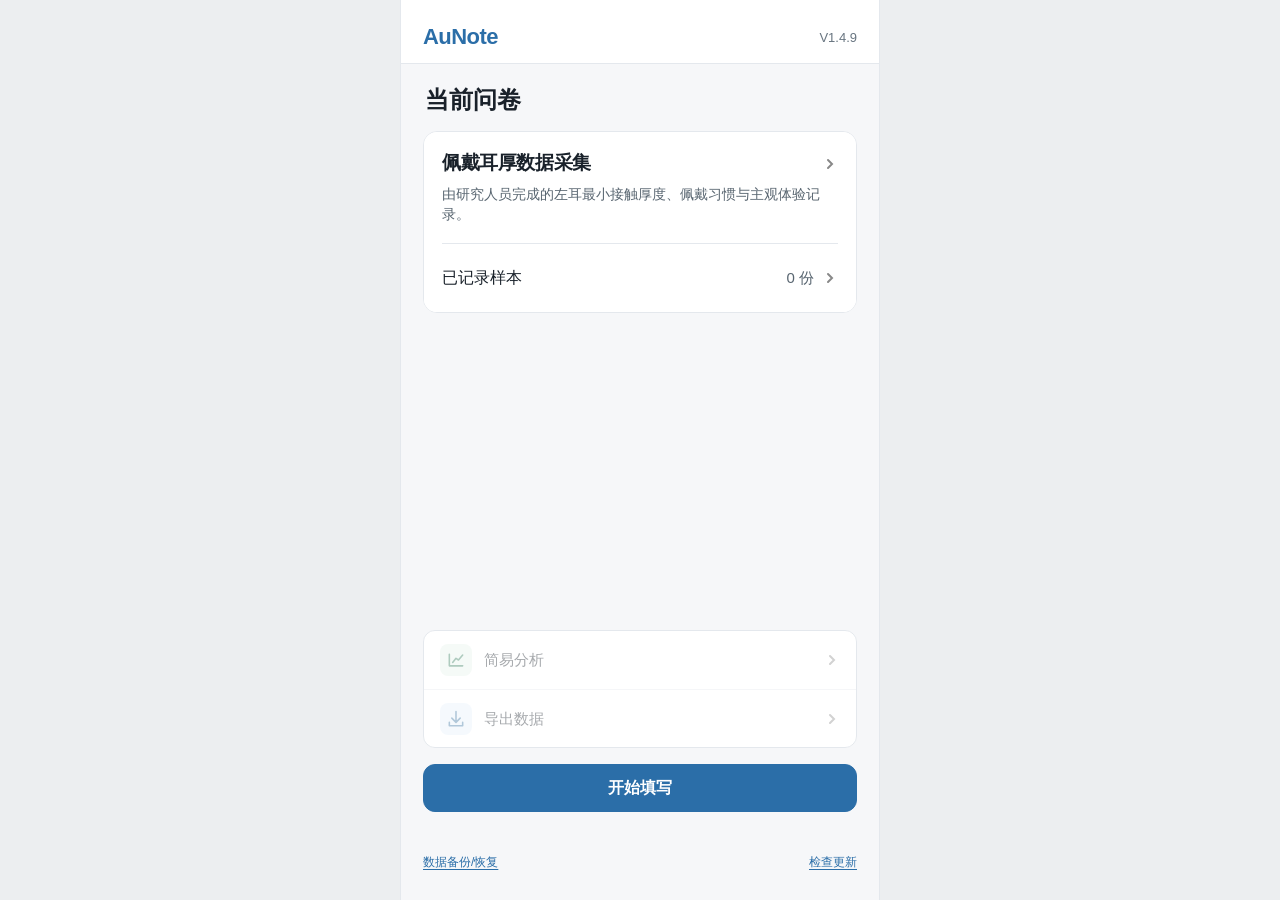
==== index.html @ 977c774c "Release AuNote V1.4.9 visual corrections" ====
<!doctype html>
<html lang="zh-CN">
  <head>
    <meta charset="UTF-8" />
    <meta name="viewport" content="width=device-width, initial-scale=1, viewport-fit=cover" />
    <meta name="theme-color" content="#f6f7f9" />
    <meta name="apple-mobile-web-app-capable" content="yes" />
    <meta name="apple-mobile-web-app-status-bar-style" content="default" />
    <meta name="apple-mobile-web-app-title" content="AuNote" />
    <meta name="description" content="AuNote 离线用户研究记录与导出工具" />
    <link rel="manifest" href="./manifest.webmanifest?v=1.4.9" />
    <link rel="icon" href="./assets/App-icon2.svg" type="image/svg+xml" />
    <link rel="icon" href="./assets/icon-192.png" type="image/png" sizes="192x192" />
    <link rel="apple-touch-icon" href="./assets/icon-180.png" />
    <link rel="stylesheet" href="./styles.css?v=1.4.9" />
    <title>AuNote</title>
  </head>
  <body>
    <div id="update-dialog" class="dialog-overlay update-dialog" hidden>
      <section class="dialog-card" role="dialog" aria-modal="true" aria-labelledby="update-title" aria-describedby="update-summary">
        <div class="dialog-copy">
          <h2 id="update-title">新版本已就绪</h2>
          <p id="update-summary">可立即刷新页面。关闭提示后，下次打开仍可能自动使用新版。</p>
        </div>
        <div class="update-actions">
          <button id="update-skip" class="dialog-quiet" type="button">不再提醒此版本</button>
          <button id="update-later" class="dialog-cancel" type="button">稍后再说</button>
          <button id="update-button" class="dialog-primary" type="button">立即刷新</button>
        </div>
      </section>
    </div>
    <main id="app" aria-live="polite">
      <div class="loading-screen">
        <div class="loading-mark" aria-hidden="true"></div>
        <p>正在打开 AuNote…</p>
      </div>
    </main>
    <div id="confirm-overlay" class="dialog-overlay" hidden>
      <section class="dialog-card" role="alertdialog" aria-modal="true" aria-labelledby="confirm-title" aria-describedby="confirm-message">
        <div class="dialog-copy">
          <h2 id="confirm-title">确认操作</h2>
          <p id="confirm-message"></p>
        </div>
        <div class="dialog-actions">
          <button id="confirm-cancel" class="dialog-cancel" type="button">取消</button>
          <button id="confirm-submit" class="dialog-confirm" type="button">确认</button>
        </div>
      </section>
    </div>
    <div id="toast" class="toast" role="status" hidden></div>
    <input id="template-file-input" type="file" accept=".json,application/json" hidden />
    <input id="backup-file-input" type="file" accept=".json,application/json" hidden />
    <script type="module" src="./js/app.js?v=1.4.9"></script>
  </body>
</html>
---- styles.css ----
:root {
  color-scheme: light;
  --paper: #f6f7f9;
  --surface: #ffffff;
  --ink: #19212a;
  --muted: #586570;
  --quiet: #687580;
  --line: #e4e8ed;
  --forest: #2b6ea8;
  --forest-soft: #eaf0f6;
  --accent: #2b6ea8;
  --accent-soft: #eaf0f6;
  --danger: #c53030;
  --danger-soft: #fff5f5;
  --shadow: 0 16px 36px rgba(30, 50, 61, 0.14);
  --page-gutter: clamp(16px, 5vw, 22px);
  font-family: -apple-system, BlinkMacSystemFont, "SF Pro Text", "PingFang SC", "Microsoft YaHei", sans-serif;
  background: var(--paper);
  color: var(--ink);
}

* { box-sizing: border-box; }

html, body { margin: 0; min-height: 100%; background: var(--paper); }
html { view-transition-name: aunote-screen; }

body { min-height: 100vh; min-height: 100dvh; }

button, input, textarea { font: inherit; }
button, input, textarea { -webkit-tap-highlight-color: transparent; }
button { touch-action: manipulation; }

#app {
  min-height: 100vh;
  min-height: 100dvh;
  padding: max(20px, env(safe-area-inset-top)) 18px max(24px, env(safe-area-inset-bottom));
}

@keyframes aunote-push-in { from { transform: translateX(100%); } to { transform: translateX(0); } }
@keyframes aunote-push-out { from { transform: translateX(0); } to { transform: translateX(-18%); } }
@keyframes aunote-pop-in { from { transform: translateX(-18%); } to { transform: translateX(0); } }
@keyframes aunote-pop-out { from { transform: translateX(0); } to { transform: translateX(100%); } }

html[data-page-transition="forward"]::view-transition-old(aunote-screen) { animation: 320ms ease-out both aunote-push-out; z-index: 1; }
html[data-page-transition="forward"]::view-transition-new(aunote-screen) { animation: 320ms cubic-bezier(.2, .7, .2, 1) both aunote-push-in; z-index: 2; }
html[data-page-transition="back"]::view-transition-old(aunote-screen) { animation: 320ms cubic-bezier(.2, .7, .2, 1) both aunote-pop-out; z-index: 2; }
html[data-page-transition="back"]::view-transition-new(aunote-screen) { animation: 320ms ease-out both aunote-pop-in; z-index: 1; }

@media (prefers-reduced-motion: reduce) {
  html[data-page-transition]::view-transition-old(aunote-screen),
  html[data-page-transition]::view-transition-new(aunote-screen) { animation: none; }
}

.screen { width: min(100%, 720px); margin: 0 auto; }

.loading-screen {
  min-height: 80vh;
  display: grid;
  place-content: center;
  justify-items: center;
  color: var(--muted);
}

.loading-mark {
  width: 34px;
  height: 34px;
  border: 3px solid var(--forest-soft);
  border-top-color: var(--forest);
  border-radius: 50%;
  animation: spin 0.8s linear infinite;
}

@keyframes spin { to { transform: rotate(360deg); } }

.topbar { display: flex; align-items: center; gap: 10px; margin-bottom: 22px; }
.topbar h1 { margin: 0; font-size: 21px; letter-spacing: -0.02em; }

.back-button, .icon-button {
  border: 0;
  background: transparent;
  color: var(--forest);
  padding: 9px;
  border-radius: 12px;
  font-weight: 700;
}

.back-button { margin-left: -8px; }

.hero {
  width: 100%;
  border: 0;
  text-align: left;
  color: #fff;
  background: var(--forest);
  padding: 28px 24px 26px;
  border-radius: 28px;
  box-shadow: var(--shadow);
}

.eyebrow { display: block; opacity: 0.7; font-size: 13px; margin-bottom: 10px; }
.hero-title { display: block; font-size: clamp(28px, 8vw, 42px); line-height: 1.13; font-weight: 760; letter-spacing: -0.04em; }
.hero-version { display: block; margin-top: 12px; font-size: 14px; opacity: 0.72; }
.hero-description { display: -webkit-box; overflow: hidden; overflow-wrap: anywhere; white-space: pre-line; -webkit-box-orient: vertical; -webkit-line-clamp: 3; }
.hero-draft-detail { display: block; margin-top: 7px; color: rgba(255, 255, 255, 0.76); font-size: 12px; line-height: 1.45; }

.count-link {
  display: flex;
  align-items: baseline;
  justify-content: space-between;
  width: 100%;
  border: 0;
  background: transparent;
  color: var(--ink);
  padding: 20px 5px 10px;
  text-align: left;
}

.count-link strong { font-size: 30px; letter-spacing: -0.04em; }
.count-link span { color: var(--muted); }

.home-actions { display: grid; gap: 12px; margin-top: clamp(76px, 16vh, 150px); }

.primary-button, .secondary-button, .danger-button, .text-button {
  min-height: 54px;
  border-radius: 17px;
  border: 0;
  padding: 14px 18px;
  font-weight: 720;
}

.primary-button { background: var(--forest); color: #fff; box-shadow: 0 10px 24px rgba(43, 110, 168, 0.16); }
.primary-button.accent { background: var(--accent); color: #27170b; }
.secondary-button { background: var(--surface); color: var(--forest); border: 1px solid var(--line); }
.danger-button { background: var(--danger-soft); color: var(--danger); }
.text-button { background: transparent; color: var(--forest); min-height: 42px; padding: 8px 10px; }
button:disabled { opacity: 0.42; box-shadow: none; }

.split-actions { display: grid; grid-template-columns: 1.25fr 0.75fr; gap: 10px; }

.quiet-tools {
  border-top: 1px solid var(--line);
  margin-top: 42px;
  padding-top: 18px;
  display: flex;
  justify-content: space-between;
  align-items: center;
  gap: 12px;
  color: var(--muted);
  font-size: 13px;
}

.quiet-tools button { font-size: 13px; color: var(--muted); }

.card {
  background: var(--surface);
  border: 1px solid rgba(216, 214, 207, 0.8);
  border-radius: 20px;
  padding: 18px;
  box-shadow: 0 8px 24px rgba(35, 54, 47, 0.05);
}

.stack { display: grid; gap: 12px; }
.section-title { margin: 24px 2px 10px; font-size: 15px; color: var(--muted); }
.empty-state { text-align: center; padding: 42px 24px; color: var(--muted); }

.template-list { display: grid; gap: 10px; overflow: hidden; }
.swipe-row { position: relative; overflow: hidden; border-radius: 18px; background: var(--danger); }
.swipe-content {
  position: relative;
  z-index: 2;
  width: 100%;
  border: 1px solid var(--line);
  background: var(--surface);
  padding: 17px 18px;
  text-align: left;
  transition: transform 180ms ease;
  border-radius: 18px;
  color: var(--ink);
}
.swipe-row.revealed .swipe-content { transform: translateX(-92px); }
.swipe-delete {
  position: absolute;
  z-index: 1;
  right: 0;
  top: 0;
  bottom: 0;
  width: 92px;
  border: 0;
  background: var(--danger);
  color: #fff;
  font-weight: 700;
}
.template-name { display: block; font-weight: 750; font-size: 17px; }
.template-meta { display: block; margin-top: 6px; color: var(--muted); font-size: 13px; }
.current-chip { display: inline-flex; background: var(--forest-soft); color: var(--forest); padding: 3px 8px; border-radius: 999px; margin-left: 7px; font-size: 11px; }
.swipe-hint { text-align: center; color: var(--muted); font-size: 12px; margin-top: 12px; }

.record-list { display: grid; gap: 10px; }
.record-card { width: 100%; border: 1px solid var(--line); background: var(--surface); padding: 17px; border-radius: 18px; text-align: left; color: var(--ink); }
.record-card-main { display: flex; justify-content: space-between; align-items: center; gap: 16px; }
.record-name { font-size: 18px; font-weight: 740; }
.record-demographics { color: var(--muted); font-size: 14px; white-space: nowrap; }
.record-times { display: grid; gap: 4px; margin-top: 10px; color: var(--muted); font-size: 12px; }

.detail-grid { display: grid; gap: 0; }
.detail-row { padding: 15px 0; border-bottom: 1px solid var(--line); }
.detail-row:last-child { border-bottom: 0; }
.detail-label { display: block; color: var(--muted); font-size: 13px; margin-bottom: 6px; }
.detail-value { display: block; white-space: pre-wrap; overflow-wrap: anywhere; }
.detail-actions { display: grid; gap: 10px; margin-top: 22px; }

.progress-block { margin-bottom: 24px; }
.progress-meta { display: flex; justify-content: space-between; color: var(--muted); font-size: 13px; margin-bottom: 9px; }
.progress-track { height: 6px; background: #deddd7; border-radius: 999px; overflow: hidden; }
.progress-fill { height: 100%; background: var(--accent); border-radius: inherit; transition: width 180ms ease; }

.question-card { background: var(--surface); border-radius: 26px; padding: 23px 20px; box-shadow: var(--shadow); min-height: 330px; }
.question-number { display: inline-flex; color: var(--accent); font-weight: 800; font-size: 13px; margin-bottom: 10px; }
.question-title { margin: 0; font-size: 25px; line-height: 1.25; letter-spacing: -0.025em; }
.required-mark { color: var(--danger); margin-left: 5px; }
.optional-mark { color: var(--muted); font-size: 13px; font-weight: 500; margin-left: 8px; white-space: nowrap; }
.question-description { color: var(--muted); line-height: 1.55; margin: 12px 0 20px; }

.field-wrap { display: grid; gap: 10px; }
.text-input, .number-input, .textarea-input, .other-input {
  width: 100%;
  border: 1.5px solid var(--line);
  background: #fff;
  color: var(--ink);
  border-radius: 15px;
  padding: 15px 16px;
  font-size: 18px;
  outline: none;
}
.textarea-input { min-height: 132px; resize: vertical; line-height: 1.5; }
.text-input:focus, .number-input:focus, .textarea-input:focus, .other-input:focus { border-color: var(--accent); box-shadow: 0 0 0 3px var(--accent-soft); }
.input-with-unit { display: grid; grid-template-columns: 1fr auto; align-items: center; gap: 12px; }
.unit-label { font-size: 18px; font-weight: 700; color: var(--muted); min-width: 38px; }

.choice-list { display: grid; gap: 10px; }
.choice-button {
  width: 100%;
  border: 1.5px solid var(--line);
  background: #fff;
  color: var(--ink);
  border-radius: 16px;
  min-height: 56px;
  padding: 14px 16px;
  text-align: left;
  display: flex;
  align-items: center;
  gap: 12px;
}
.choice-button::before { content: ""; width: 20px; height: 20px; flex: 0 0 auto; border: 2px solid #a9aea9; border-radius: 50%; }
.choice-button.multi::before { border-radius: 6px; }
.choice-button.selected { border-color: var(--forest); background: var(--forest-soft); }
.choice-button.selected::before { border-color: var(--forest); box-shadow: inset 0 0 0 5px var(--forest-soft); background: var(--forest); }

.anonymous-row { display: flex; align-items: center; gap: 10px; margin-top: 4px; padding: 8px 2px; }
.anonymous-row input { width: 21px; height: 21px; accent-color: var(--forest); }

.rating-grid { display: grid; grid-template-columns: repeat(5, 1fr); gap: 7px; }
.rating-button { border: 1.5px solid var(--line); background: #fff; border-radius: 14px; padding: 11px 3px; color: var(--ink); min-width: 0; }
.rating-button strong { display: block; font-size: 22px; }
.rating-button span { display: block; font-size: 10px; margin-top: 4px; line-height: 1.2; }
.rating-button.selected { background: var(--forest); border-color: var(--forest); color: #fff; }
.rating-help { margin-top: 14px; padding: 13px 14px; border-radius: 13px; background: var(--forest-soft); color: var(--forest); font-size: 14px; line-height: 1.45; }
.unknown-button { margin-top: 10px; }

.question-image { display: block; width: 100%; max-height: 430px; object-fit: contain; border-radius: 15px; background: #faeee3; margin-bottom: 17px; }

.validation-message { color: var(--danger); min-height: 22px; margin: 13px 2px 0; font-size: 14px; }
.form-navigation { display: grid; grid-template-columns: 0.8fr 1.2fr; gap: 10px; margin-top: 18px; }

.backup-panel h2 { margin-top: 0; }
.backup-panel p { color: var(--muted); line-height: 1.55; }
.backup-actions { display: grid; gap: 10px; margin-top: 22px; }

.update-banner {
  position: fixed;
  z-index: 100;
  left: 12px;
  right: 12px;
  top: max(10px, env(safe-area-inset-top));
  max-width: 680px;
  margin: 0 auto;
  padding: 10px 12px 10px 16px;
  border-radius: 15px;
  background: var(--forest);
  color: #fff;
  box-shadow: var(--shadow);
  display: flex;
  align-items: center;
  justify-content: space-between;
  gap: 10px;
  font-size: 14px;
}
.update-banner[hidden] { display: none; }
.update-banner button { border: 0; background: var(--accent); color: #27170b; font-weight: 750; border-radius: 10px; padding: 8px 11px; }

.toast {
  position: fixed;
  z-index: 120;
  left: 50%;
  bottom: max(24px, env(safe-area-inset-bottom));
  transform: translateX(-50%);
  width: max-content;
  max-width: calc(100% - 32px);
  background: #17231f;
  color: #fff;
  border-radius: 13px;
  padding: 11px 15px;
  box-shadow: var(--shadow);
  text-align: center;
  font-size: 14px;
}
.toast[hidden] { display: none; }
.toast.toast-above-overview-footer {
  bottom: calc(96px + env(safe-area-inset-bottom));
}

.fatal-error { max-width: 560px; margin: 20vh auto 0; background: var(--surface); padding: 24px; border-radius: 20px; }
.fatal-error h1 { font-size: 22px; }
.fatal-error p { color: var(--muted); line-height: 1.55; }

@media (min-width: 640px) {
  #app { padding-left: 28px; padding-right: 28px; }
  .question-card { padding: 30px; }
  .home-actions { margin-top: 110px; }
}

@media (prefers-reduced-motion: reduce) {
  *, *::before, *::after { scroll-behavior: auto !important; animation-duration: 0.01ms !important; transition-duration: 0.01ms !important; }
}

/* Figma 视觉基线：390px 主画板，320–430px 手机宽度自适应 */
html, body { background: #eceef0; }
body { color: var(--ink); }

button { cursor: pointer; }
button:focus-visible, input:focus-visible, textarea:focus-visible {
  outline: 3px solid rgba(43, 110, 168, 0.27);
  outline-offset: 2px;
}
::selection { background: #d5e7f3; color: var(--ink); }

#app { min-height: 100vh; min-height: 100dvh; padding: 0; }

.screen {
  width: min(100%, 480px);
  min-height: 100vh;
  min-height: 100dvh;
  margin: 0 auto;
  background: var(--paper);
}

.page-content { padding: 20px var(--page-gutter) 24px; }

.app-header,
.nav-top-bar {
  width: 100%;
}

.app-header {
  min-height: calc(64px + env(safe-area-inset-top));
  padding: calc(env(safe-area-inset-top) + 12px) var(--page-gutter) 0;
  display: flex;
  align-items: center;
  justify-content: space-between;
  gap: 12px;
  background: #fff;
  border-bottom: 1px solid var(--line);
}

.app-brand {
  color: var(--forest);
  font-size: 22px;
  line-height: 1.2;
  letter-spacing: -0.025em;
}

.app-version { flex: 0 0 auto; color: var(--quiet); font-size: 13px; }

.nav-top-bar {
  position: sticky;
  z-index: 20;
  top: 0;
  min-height: calc(64px + env(safe-area-inset-top));
  padding: env(safe-area-inset-top) var(--page-gutter) 0;
  display: grid;
  grid-template-columns: 80px 1fr 80px;
  align-items: center;
  background: #fff;
  border-bottom: 1px solid var(--line);
}

.nav-top-bar h1 {
  margin: 0;
  overflow: hidden;
  color: var(--ink);
  font-size: 18px;
  line-height: 1.25;
  font-weight: 650;
  text-align: center;
  text-overflow: ellipsis;
  white-space: nowrap;
}

.nav-side { width: 80px; height: 20px; }
.back-button {
  width: 48px;
  height: 48px;
  margin: 0 0 0 -10px;
  padding: 10px;
  display: grid;
  place-items: center;
  border: 0;
  border-radius: 12px;
  background: transparent;
}
.back-button img, .row-chevron, .hero-heading img { display: block; flex: 0 0 auto; }

.home-screen { display: flex; flex-direction: column; }
.home-content {
  flex: 1;
  display: grid;
  grid-template-rows: auto auto 1fr;
  gap: 16px;
  padding: 20px var(--page-gutter) 16px;
}

.home-content.has-summary { grid-template-rows: auto 1fr; }
.home-current-group { display: grid; align-content: start; gap: 16px; }
.home-section-title { margin: 0 2px; color: var(--ink); font-size: 24px; line-height: 1.3; font-weight: 750; }
.home-summary {
  overflow: hidden;
  border: 1px solid var(--line);
  border-radius: 14px;
  background: #fff;
}
.home-summary.has-draft { border-color: var(--forest); }
.hero {
  width: 100%;
  padding: 19px 18px;
  display: flex;
  flex-direction: column;
  gap: 8px;
  border: 1px solid var(--line);
  border-radius: 14px;
  background: #fff;
  color: var(--ink);
  box-shadow: none;
  text-align: left;
}
.hero.has-draft { border: 1.5px solid var(--forest); }
.home-summary .hero, .home-summary .hero.has-draft { border: 0; border-radius: 0; }
.hero-heading { width: 100%; display: flex; align-items: center; justify-content: space-between; gap: 12px; }
.home-summary .hero-heading { align-items: flex-start; }
.home-summary .hero-heading img { margin-top: 5px; }
.eyebrow, .draft-label {
  margin: 0;
  display: inline-flex;
  align-items: center;
  gap: 6px;
  color: var(--quiet);
  opacity: 1;
  font-size: 12px;
  line-height: 1.2;
  font-weight: 650;
}
.draft-dot { width: 8px; height: 8px; flex: 0 0 auto; border-radius: 50%; background: var(--forest); }
.hero-title {
  display: block;
  color: var(--ink);
  font-size: 21px;
  line-height: 1.3;
  font-weight: 740;
  letter-spacing: -0.02em;
}
.home-summary .hero-title { flex: 1; min-width: 0; font-size: 19px; }
.hero-version { margin: 0; color: var(--muted); opacity: 1; font-size: 14px; line-height: 1.45; }
.hero-draft-detail { color: var(--muted); font-size: 12px; }

.home-list, .card {
  overflow: hidden;
  border: 1px solid var(--line);
  border-radius: 13px;
  background: #fff;
  box-shadow: none;
}
.home-summary .home-list { border: 0; border-radius: 0; }
.home-summary .home-list::before {
  content: "";
  display: block;
  margin: 0 18px;
  border-top: 1px solid var(--line);
}
.count-link {
  width: 100%;
  min-height: 68px;
  padding: 14px 18px;
  display: flex;
  align-items: center;
  gap: 8px;
  border: 0;
  background: #fff;
  color: var(--ink);
  font-size: 16px;
  text-align: left;
}
.count-link > span:first-child { flex: 1; color: var(--ink); font-weight: 400; }
.count-link .count-value { color: var(--muted); font-size: 15px; }

.home-actions, .draft-actions { display: grid; gap: 12px; margin: 0; }
.home-actions {
  align-self: end;
  width: 100%;
  gap: 16px;
  padding-top: 16px;
}
.home-utility-actions { overflow: hidden; border: 1px solid var(--line); border-radius: 12px; background: #fff; }
.home-utility-actions > .secondary-button {
  display: flex;
  align-items: center;
  gap: 12px;
  width: 100%;
  min-height: 58px;
  border: 0;
  border-radius: 0;
  background: #fff;
  color: var(--ink);
  font-size: 15px;
  font-weight: 590;
  text-align: left;
}
.home-action-label { flex: 1; }
.home-action-tile {
  width: 32px;
  height: 32px;
  flex: 0 0 32px;
  display: grid;
  place-items: center;
  border-radius: 8px;
}
.home-action-tile-analysis { background: #e4f2e9; color: #2c7656; }
.home-action-tile-export { background: #e5f0fa; color: #346f9d; }
.home-action-icon {
  width: 20px;
  height: 20px;
  flex: 0 0 auto;
  fill: none;
  stroke: currentColor;
  stroke-width: 1.9;
  stroke-linecap: round;
  stroke-linejoin: round;
}
.home-utility-actions > .secondary-button + .secondary-button { border-top: 1px solid var(--line); }
.home-footer {
  margin-top: auto;
  padding: 12px var(--page-gutter) max(16px, env(safe-area-inset-bottom));
  display: flex;
  justify-content: space-between;
  align-items: center;
  gap: 12px;
}
.home-footer .text-button { min-width: 0; padding-inline: 0; text-align: left; font-size: 12px; font-weight: 400; }
.home-footer .text-button:last-child { text-align: right; }

.primary-button, .secondary-button, .danger-button, .text-button {
  min-height: 48px;
  padding: 12px 16px;
  border-radius: 12px;
  font-size: 16px;
  line-height: 1.2;
  font-weight: 650;
  box-shadow: none;
}
.primary-button { border: 1px solid var(--forest); background: var(--forest); color: #fff; }
.primary-button.accent { background: var(--forest); color: #fff; }
.secondary-button { border: 1px solid #a9c1d2; background: #fff; color: var(--forest); }
.danger-button { border: 1px solid var(--danger); background: transparent; color: var(--danger); }
.draft-actions .danger-button { background: #fff; }
.text-button { min-height: 44px; border: 0; background: transparent; color: var(--forest); font-size: 14px; text-decoration: underline; text-underline-offset: 3px; }
button:disabled { opacity: 0.38; }

.empty-state { padding: 36px 20px; color: var(--quiet); text-align: center; }
.empty-state p { margin: 0; line-height: 1.55; }

.template-screen { display: flex; flex-direction: column; }
.template-content { display: grid; gap: 16px; }
.template-list { display: grid; gap: 12px; overflow: visible; }
.swipe-row { position: relative; overflow: hidden; border-radius: 13px; background: transparent; }
.swipe-content {
  position: relative;
  z-index: 2;
  width: 100%;
  min-height: 74px;
  padding: 16px;
  display: flex;
  align-items: center;
  gap: 12px;
  border: 1px solid var(--line);
  border-radius: 13px;
  background: #fff;
  color: var(--ink);
  text-align: left;
  touch-action: pan-y;
  transition: transform 180ms ease-out;
  will-change: transform;
}
.swipe-row.dragging .swipe-content { transition: none; }
.template-screen .swipe-row.is-current .swipe-content { border-color: var(--accent); }
.swipe-row.revealed .swipe-content { transform: translateX(-116px); }
.swipe-actions {
  position: absolute;
  z-index: 1;
  top: 50%;
  right: 8px;
  display: flex;
  align-items: center;
  gap: 8px;
  transform: translateY(-50%);
}
.swipe-action {
  position: static;
  inset: auto;
  width: 48px;
  height: 48px;
  padding: 0;
  display: grid;
  place-items: center;
  border: 0;
  border-radius: 50%;
  color: #fff;
  font-weight: 650;
  opacity: 0;
  transform: translateX(10px) scale(0.84);
  transition: opacity 150ms ease, transform 180ms ease;
  pointer-events: none;
}
.swipe-copy { background: #64748b; }
.swipe-delete { background: var(--danger); }
.swipe-row.revealed .swipe-action, .swipe-row.dragging .swipe-action {
  opacity: 1;
  transform: translateX(0) scale(1);
  pointer-events: auto;
}
.swipe-action img { display: block; }
.template-copy { min-width: 0; flex: 1; display: flex; flex-direction: column; gap: 6px; }
.template-name { overflow: hidden; display: block; color: var(--ink); font-size: 16px; font-weight: 650; text-overflow: ellipsis; white-space: nowrap; }
.template-name small { margin-left: 5px; color: var(--quiet); font-size: 13px; font-weight: 400; }
.template-meta { margin: 0; display: flex; align-items: center; gap: 8px; color: var(--muted); font-size: 13px; }
.current-chip { margin: 0; padding: 2px 6px; border-radius: 5px; background: var(--forest-soft); color: var(--forest); font-size: 12px; font-weight: 700; }
.swipe-hint { margin: 0; color: var(--quiet); font-size: 12px; text-align: center; }
.template-footer {
  margin-top: auto;
  padding: 16px var(--page-gutter) max(16px, env(safe-area-inset-bottom));
  display: grid;
  gap: 10px;
}
.template-footer .secondary-button { width: 100%; }
.template-footer p { margin: 0; color: var(--quiet); font-size: 12px; text-align: center; }

.template-overview-screen { min-height: 100dvh; display: flex; flex-direction: column; }
.template-overview-content { padding-bottom: calc(104px + env(safe-area-inset-bottom)); }
.overview-summary {
  padding: 19px 18px;
  display: grid;
  gap: 10px;
  border: 1px solid var(--line);
  border-radius: 13px;
  background: #fff;
}
.overview-title-row { display: flex; align-items: baseline; justify-content: space-between; gap: 12px; }
.overview-title-row h2 { margin: 0; color: var(--ink); font-size: 20px; line-height: 1.3; }
.overview-title-row > span { flex: 0 0 auto; color: var(--quiet); font-size: 13px; }
.overview-summary > p { margin: 0; color: var(--muted); font-size: 14px; line-height: 1.55; }
.overview-meta { display: flex; flex-wrap: wrap; align-items: center; gap: 8px; color: var(--muted); font-size: 12px; }
.overview-select-template { min-height: 30px; padding: 4px 8px; border: 1px solid var(--forest); border-radius: 5px; background: #fff; color: var(--forest); font-size: 12px; }
.analysis-chip { padding: 2px 6px; border-radius: 4px; background: #fff4e8; color: #a65018; font-size: 11px; font-weight: 700; }
.overview-question-list { margin-top: 16px; overflow: hidden; border: 1px solid var(--line); border-radius: 13px; background: #fff; }
.overview-question, .overview-section { width: 100%; padding: 15px 16px; border: 0; border-bottom: 1px solid var(--line); background: #fff; color: var(--ink); text-align: left; }
.overview-question-row {
  border-radius: 0;
  touch-action: pan-y;
  -webkit-touch-callout: none;
  user-select: none;
  -webkit-user-select: none;
  transition: transform 150ms ease, box-shadow 150ms ease, opacity 150ms ease;
  will-change: transform;
}
.overview-question-row .swipe-content { min-height: 0; display: block; border-radius: 0; }
.overview-question-row.revealed .swipe-content { transform: translateX(-64px); }
.overview-question-row:last-child .overview-question, .overview-question-row:last-child .overview-section { border-bottom: 0; }
.overview-question-heading { color: var(--ink); font-size: 15px; font-weight: 400; line-height: 1.4; }
.overview-required { color: var(--danger); font-size: 18px; line-height: 0; }
.overview-question-type { color: var(--accent) !important; font-size: 13px !important; font-weight: 400; }
.overview-question p, .overview-section p { margin: 7px 0 0; color: var(--muted); font-size: 13px; line-height: 1.5; }
.overview-section h3 { margin: 0; font-size: 16px; font-weight: 400; }
.overview-options { color: var(--quiet) !important; }
.overview-edit-target { position: relative; }
.overview-summary-edit { position: relative; width: 100%; padding: 0; border: 0; background: transparent; color: inherit; text-align: left; }
.overview-summary-edit > p { margin: 10px 0 0; color: var(--muted); font-size: 14px; line-height: 1.55; }
.overview-question, .overview-section {
  touch-action: pan-y;
  -webkit-touch-callout: none;
  user-select: none;
  -webkit-user-select: none;
  transition: transform 150ms ease, box-shadow 150ms ease, opacity 150ms ease;
  will-change: transform;
}
.back-button img { width: 24px; height: 24px; }
.overview-question-row.reorder-placeholder {
  opacity: 0;
  transition: none;
}
.overview-question-row.reorder-drag-ghost {
  position: fixed;
  z-index: 1000;
  margin: 0;
  border: 1px solid rgba(43, 110, 168, 0.55);
  opacity: 0.98;
  box-shadow: 0 14px 30px rgba(17, 24, 39, 0.2);
  transform-origin: center;
  transition: none;
  pointer-events: none;
  touch-action: none;
}
.overview-add-question, .overview-add-question:active {
  width: 48px;
  height: 48px;
  margin: 20px auto 0;
  padding: 0;
  display: grid;
  place-items: center;
  border: 1px solid var(--forest);
  border-radius: 50%;
  background: #fff;
  color: var(--forest);
}
.overview-add-question img { filter: brightness(0) saturate(100%) invert(39%) sepia(31%) saturate(1690%) hue-rotate(164deg) brightness(89%) contrast(91%); }
.overview-delete-link { width: 100%; min-height: 44px; margin-top: 18px; border: 0; background: transparent; color: var(--danger); font-size: 14px; text-decoration: underline; }
.overview-footer {
  position: fixed;
  z-index: 30;
  right: 0;
  bottom: 0;
  left: 0;
  padding: 12px max(var(--page-gutter), calc((100vw - 480px) / 2 + var(--page-gutter))) max(16px, env(safe-area-inset-bottom));
  background: rgba(255, 255, 255, 0.96);
  border-top: 1px solid var(--line);
}
.overview-footer .primary-button { width: 100%; }
.overview-footer-actions { display: grid; grid-template-columns: 1fr 1fr; gap: 10px; }
.overview-footer-actions .secondary-button { width: 100%; }

.editor-form-screen { min-height: 100dvh; display: flex; flex-direction: column; }
.editor-form-content { padding-bottom: calc(104px + env(safe-area-inset-bottom)); }
.question-reordering { user-select: none; -webkit-user-select: none; -webkit-touch-callout: none; }
.locked-field-chip { display: inline-flex; margin-top: 8px; padding: 2px 6px; border-radius: 4px; background: #f1f5f9; color: #64748b; font-size: 11px; font-weight: 650; }
.editor-discard-link { width: 100%; min-height: 44px; margin-top: 14px; border: 0; background: transparent; color: var(--muted); font-size: 13px; text-decoration: underline; }
.editor-form-footer {
  position: fixed;
  z-index: 30;
  right: 0;
  bottom: 0;
  left: 0;
  padding: 12px max(var(--page-gutter), calc((100vw - 480px) / 2 + var(--page-gutter))) max(16px, env(safe-area-inset-bottom));
  border-top: 1px solid var(--line);
  background: #fff;
}
.editor-form-footer .primary-button { width: 100%; }
.editor-form-content { display: grid; gap: 18px; }
.editor-field { display: grid; gap: 8px; color: var(--ink); font-size: 14px; font-weight: 650; }
.editor-field input, .editor-field textarea {
  width: 100%;
  min-height: 46px;
  padding: 11px 12px;
  border: 1px solid #cfd5dc;
  border-radius: 10px;
  outline: none;
  background: #fff;
  color: var(--ink);
  font-size: 16px;
  font-weight: 400;
  line-height: 1.45;
}
.editor-field textarea { resize: vertical; }
.editor-field input:focus, .editor-field textarea:focus { border-color: var(--forest); box-shadow: 0 0 0 3px rgba(43, 110, 168, 0.12); }
.editor-check { min-height: 44px; display: flex; align-items: center; gap: 10px; color: var(--muted); font-size: 14px; }
.editor-check input { width: 20px; height: 20px; accent-color: var(--forest); }
.editor-help { margin: -4px 0 0; color: var(--quiet); font-size: 12px; line-height: 1.55; }
.editor-type-anchor { position: relative; z-index: 20; }
.editor-type-label { width: 100%; min-height: 48px; padding: 12px 14px; display: flex; align-items: center; justify-content: space-between; border: 1px solid var(--line); border-radius: 10px; background: #fff; color: var(--muted); font-size: 13px; text-align: left; }
.editor-type-label strong { display: inline-flex; align-items: center; gap: 8px; color: var(--forest); }
.editor-type-label strong small { font-size: 22px; font-weight: 400; line-height: 0.8; }
.editor-type-label:disabled strong { color: var(--quiet); }
.editor-type-popover { position: absolute; top: calc(100% + 8px); right: 0; left: 0; max-height: min(58dvh, 520px); padding: 14px; overflow-y: auto; border: 1px solid var(--line); border-radius: 12px; background: #fff; box-shadow: var(--shadow); }
.editor-type-popover::before { position: absolute; top: -6px; right: 24px; width: 10px; height: 10px; border-top: 1px solid #dbe3eb; border-left: 1px solid #dbe3eb; background: #fff; content: ""; transform: rotate(45deg); }
.editor-type-popover-heading { margin-bottom: 12px; display: flex; align-items: center; justify-content: space-between; gap: 12px; }
.editor-type-popover-heading > strong { font-size: 15px; }
.editor-two-columns { display: grid; grid-template-columns: 1fr 1fr; gap: 12px; }
.editor-options, .editor-rating-labels { display: grid; gap: 12px; }
.editor-options h3, .editor-rating-labels h3 { margin: 4px 0 0; font-size: 15px; }
.editor-option-card { padding: 14px; display: grid; gap: 8px; border: 1px solid var(--line); border-radius: 12px; background: #fff; }
.editor-option-heading { display: grid; grid-template-columns: 1fr auto; align-items: end; gap: 10px; }
.editor-option-text-config { padding: 10px 0 2px 30px; display: grid; gap: 10px; border-left: 2px solid var(--forest-soft); }
.editor-option-text-config.is-disabled { opacity: 0.45; }
.editor-remove-option { min-height: 44px; padding: 8px 4px; border: 0; background: transparent; color: var(--danger); font-size: 13px; }
.editor-add-option { width: 100%; }
.editor-rating-row { padding: 12px; display: grid; grid-template-columns: 48px 1fr; gap: 8px; border: 1px solid var(--line); border-radius: 12px; background: #fff; }
.editor-rating-row strong { align-self: center; font-size: 13px; }
.editor-rating-row input, .editor-rating-row textarea { min-width: 0; padding: 9px 10px; border: 1px solid #cfd5dc; border-radius: 6px; font-size: 16px; }
.editor-rating-row textarea { grid-column: 2; resize: vertical; }
.editor-locked-notice { padding: 16px; border: 1px solid var(--line); border-radius: 12px; background: #fff; color: var(--muted); font-size: 14px; line-height: 1.55; }
.editor-delete-question { width: 100%; min-height: 44px; margin-top: 10px; border: 0; background: transparent; color: var(--danger); font-size: 14px; text-decoration: underline; }
.question-type-overlay { position: fixed; z-index: 100; inset: 0; padding: 24px 16px max(24px, env(safe-area-inset-bottom)); display: flex; align-items: flex-end; justify-content: center; background: rgba(17, 24, 39, 0.34); }
.question-type-dialog { width: min(100%, 520px); max-height: min(78dvh, 680px); padding: 18px; overflow-y: auto; border-radius: 16px; background: #fff; box-shadow: var(--shadow); }
.question-type-dialog-heading { margin-bottom: 14px; display: flex; align-items: center; justify-content: space-between; gap: 16px; }
.question-type-dialog-heading h2 { margin: 0; font-size: 19px; }
.question-type-list { display: grid; grid-template-columns: repeat(2, minmax(0, 1fr)); gap: 10px; }
.question-type-list button { min-height: 68px; padding: 14px 16px; display: grid; gap: 5px; border: 1px solid var(--line); border-radius: 12px; background: #fff; color: var(--ink); text-align: left; }
.question-type-list strong { font-size: 16px; }
.question-type-list span { color: var(--muted); font-size: 12px; }

@media (max-width: 380px) {
  .question-type-list { grid-template-columns: 1fr; }
}

.analysis-screen { width: min(100%, 980px); }
.analysis-content { display: grid; gap: 16px; }

.analysis-module { display: grid; gap: 12px; min-width: 0; }
.analysis-module-title { margin: 16px 0 1px; padding-bottom: 10px; border-bottom: 1px solid var(--line); color: var(--ink); font-size: 18px; font-weight: 680; }
.frequency-results { display: grid; gap: 16px; margin-top: 20px; }
.frequency-row { min-width: 0; }
.frequency-label { display: flex; flex-wrap: wrap; align-items: baseline; justify-content: space-between; gap: 6px 16px; margin-bottom: 7px; color: var(--ink); font-size: 13px; }
.frequency-label strong { color: var(--forest); font-size: 13px; font-weight: 650; font-variant-numeric: tabular-nums; white-space: nowrap; }
.frequency-track { height: 9px; overflow: hidden; border-radius: 999px; background: var(--forest-soft); }
.frequency-fill { display: block; height: 100%; border-radius: inherit; background: var(--forest); }

.analysis-help { margin: 0; color: var(--muted); font-size: 13px; line-height: 1.5; }
.analysis-chart-card { padding: 18px; overflow: hidden; border: 1px solid var(--line); border-radius: 13px; background: #fff; }
.analysis-chart-heading h2 { margin: 0; color: var(--ink); font-size: 17px; line-height: 1.35; }
.analysis-chart-heading p { margin: 6px 0 0; color: var(--muted); font-size: 13px; line-height: 1.5; }
.analysis-primary-stats { margin-top: 14px; display: grid; grid-template-columns: repeat(2, minmax(0, 1fr)); gap: 8px; }
.analysis-stat { min-width: 0; padding: 10px 11px; display: grid; gap: 3px; border-radius: 9px; background: var(--paper); }
.analysis-stat span { color: var(--muted); font-size: 12px; }
.analysis-stat strong { min-width: 0; overflow-wrap: anywhere; color: var(--ink); font-size: 16px; font-variant-numeric: tabular-nums; }
.analysis-more { margin-top: 9px; border-top: 1px solid var(--line); }
.analysis-more summary { padding: 10px 0 2px; color: var(--forest); font-size: 13px; font-weight: 700; cursor: pointer; }
.analysis-detail-stats { padding-top: 8px; display: grid; grid-template-columns: repeat(3, minmax(0, 1fr)); gap: 7px; }
.analysis-detail-stats .analysis-stat { padding: 8px; }
.analysis-detail-stats .analysis-stat strong { font-size: 14px; }
.chart-legend { margin-top: 10px; display: flex; flex-wrap: wrap; gap: 14px; color: var(--muted); font-size: 12px; }
.chart-legend span { display: inline-flex; align-items: center; gap: 6px; }
.chart-legend span::before { width: 18px; height: 8px; content: ""; display: inline-block; }
.legend-bar::before { border: 1px solid var(--chart-color, var(--forest)); background: var(--chart-fill, rgba(43, 110, 168, 0.22)); }
.legend-line::before { height: 0 !important; border-top: 2px solid var(--chart-color, var(--forest)); }
.legend-normal::before { height: 0 !important; border-top: 2px dashed #4b5563; }
.chart-stage { position: relative; width: 100%; height: clamp(270px, 44vh, 360px); margin-top: 6px; }
.chart-stage svg { width: 100%; height: 100%; display: block; overflow: visible; touch-action: pan-y; }
.chart-cursor { position: absolute; z-index: 2; top: 42px; bottom: 42px; width: 1px; background: rgba(17, 24, 39, 0.65); pointer-events: none; }
.chart-tooltip { position: absolute; z-index: 3; top: 44px; padding: 6px 8px; border-radius: 6px; background: #1f2937; color: #fff; font-size: 11px; line-height: 1.25; white-space: nowrap; transform: translate(-50%, -100%); pointer-events: none; }
.percentile-summary { margin: 4px 0 0; color: var(--muted); font-size: 12px; line-height: 1.45; text-align: center; }
.analysis-empty { margin-top: 12px; padding: 36px 12px; color: var(--quiet); text-align: center; }
.heatmap-card { display: grid; gap: 12px; }
.heatmap-picker-label { display: grid; gap: 6px; color: var(--muted); font-size: 13px; }
.heatmap-picker-label select { width: 100%; min-height: 48px; padding: 8px 12px; border: 1px solid var(--line); border-radius: 10px; background: #fff; color: var(--ink); font: inherit; font-size: 16px; }
.heatmap-levels { display: flex; gap: 8px; }
.heatmap-levels:empty { display: none; }
.heatmap-levels button { flex: 1; min-height: 44px; border: 1px solid var(--line); border-radius: 10px; background: #fff; color: var(--muted); font: inherit; font-size: 13px; }
.heatmap-levels button[aria-pressed="true"] { border-color: var(--forest); background: var(--forest-soft); color: var(--forest); font-weight: 700; }
.heatmap-sample-count,.heatmap-scale-note { margin: 0; color: var(--muted); font-size: 12px; line-height: 1.5; }
.heatmap-image-wrap { position: relative; width: min(100%, 560px); margin: 0 auto; }
.heatmap-image-wrap img { display: block; width: 100%; height: auto; border-radius: 10px; }
.heatmap-image-wrap canvas { position: absolute; inset: 0; width: 100%; height: 100%; pointer-events: none; }
.heatmap-scale { display: grid; gap: 5px; }
.heatmap-scale-bar { height: 13px; border-radius: 999px; border: 1px solid var(--line); }
.heatmap-scale-ticks { display: flex; justify-content: space-between; color: var(--muted); font-size: 12px; font-variant-numeric: tabular-nums; }

@media (max-width: 380px) {
  .analysis-detail-stats { grid-template-columns: repeat(2, minmax(0, 1fr)); }
}

.records-content { padding-top: 16px; }
.section-title { margin: 0 0 16px; color: var(--muted); font-size: 13px; font-weight: 600; }
.records-heading { margin-bottom: 15px; }
.record-list {
  display: block;
}
.record-list.has-records { overflow: hidden; border: 1px solid var(--line); border-radius: 13px; background: #fff; }
.records-content .swipe-hint { margin-top: 18px; }
.record-swipe-row { border-radius: 0; }
.record-swipe-row.revealed .swipe-content { transform: translateX(-64px); }
.record-card {
  width: 100%;
  min-height: 85px;
  padding: 15px 18px;
  display: flex;
  align-items: center;
  gap: 12px;
  border: 0;
  border-bottom: 1px solid var(--line);
  border-radius: 0;
  background: #fff;
  color: var(--ink);
  text-align: left;
}
.record-list > .record-swipe-row:last-child .record-card { border-bottom: 0; }
.record-copy { min-width: 0; flex: 1; display: grid; gap: 4px; }
.record-card-main { display: flex; align-items: center; justify-content: flex-start; gap: 8px; }
.record-name { overflow: hidden; color: var(--ink); font-size: 16px; font-weight: 650; text-overflow: ellipsis; white-space: nowrap; }
.record-demographics { color: var(--muted); font-size: 14px; white-space: nowrap; }
.record-times { margin: 0; display: grid; gap: 3px; color: var(--quiet); font-size: 13px; }
.record-updated { color: var(--forest); font-weight: 550; }

.detail-content { display: grid; gap: 12px; }
.record-meta { display: grid; gap: 4px; color: var(--muted); font-size: 13px; }
.detail-grid { display: block; padding: 4px 16px; }
.detail-row {
  width: 100%;
  padding: 12px 0;
  display: flex;
  align-items: center;
  gap: 12px;
  border: 0;
  border-bottom: 1px solid var(--line);
  border-radius: 0;
  background: transparent;
  color: inherit;
  text-align: left;
}
.detail-row:last-child { border-bottom: 0; }
.detail-row-copy { min-width: 0; flex: 1; }
.detail-label { margin: 0 0 6px; display: block; color: var(--quiet); font-size: 13px; font-weight: 550; }
.detail-value { display: block; color: var(--ink); font-size: 16px; line-height: 1.45; font-weight: 600; white-space: pre-wrap; overflow-wrap: anywhere; }
.detail-actions {
  position: sticky;
  bottom: 0;
  margin: 0;
  padding: 12px 16px max(16px, env(safe-area-inset-bottom));
  display: grid;
  gap: 12px;
  background: var(--paper);
}

.form-screen { min-height: 100vh; min-height: 100dvh; display: flex; flex-direction: column; }
.form-top-bar { grid-template-columns: 80px 1fr 80px; }
.form-counter { justify-self: end; color: var(--muted); font-size: 15px; }
.progress-block { margin: 0; }
.progress-track { height: 4px; border-radius: 0; background: var(--line); }
.progress-fill { height: 4px; border-radius: 0; background: var(--forest); }
.question-card {
  min-height: 0;
  padding: 20px;
  display: block;
  border-radius: 0;
  background: transparent;
  box-shadow: none;
}
.form-screen:not(.annotation-screen) .question-card {
  margin: 18px var(--page-gutter) 16px;
  padding: 20px;
  border: 1px solid var(--line);
  border-radius: 14px;
  background: #fff;
}
.form-page-question + .form-page-question,
.form-page-section + .form-page-question,
.form-page-question + .form-page-section {
  margin-top: 26px;
  padding-top: 26px;
  border-top: 1px solid var(--line);
}
.form-page-section .question-title { font-size: 20px; }
.question-meta { margin-bottom: 8px; display: flex; align-items: center; gap: 8px; }
.question-number { margin: 0; color: var(--forest); font-size: 14px; font-weight: 750; }
.requirement-chip { padding: 2px 6px; border-radius: 4px; background: var(--line); color: var(--muted); font-size: 12px; font-weight: 650; }
.requirement-chip.is-required { background: var(--forest-soft); color: var(--forest); }
.question-title { margin: 0; color: var(--ink); font-size: 22px; line-height: 1.35; letter-spacing: -0.02em; }
.question-description { margin: 8px 0 20px; color: var(--muted); font-size: 14px; line-height: 1.5; }
.question-title + .field-wrap, .question-title + .input-with-unit, .question-title + .repeated-number-field, .question-title + .choice-list, .question-title + .rating-grid { margin-top: 20px; }

.field-wrap { display: grid; gap: 10px; }
.text-input, .number-input, .textarea-input, .other-input {
  width: 100%;
  min-height: 48px;
  padding: 12px 14px;
  border: 1px solid #cfd8df;
  border-radius: 10px;
  background: #fff;
  color: var(--ink);
  font-size: 16px;
  outline: none;
}
.textarea-input { min-height: 132px; line-height: 1.5; resize: vertical; }
.text-input:focus, .number-input:focus, .textarea-input:focus, .other-input:focus { border: 1.5px solid var(--forest); box-shadow: none; }
.input-with-unit {
  min-height: 48px;
  padding: 0 14px;
  display: grid;
  grid-template-columns: 1fr auto;
  align-items: center;
  gap: 8px;
  border: 1px solid #cfd8df;
  border-radius: 10px;
  background: #fff;
}
.input-with-unit:focus-within {
  border-color: var(--forest);
  outline: 2px solid var(--forest-soft);
  outline-offset: 2px;
}
.input-with-unit .number-input { min-height: 46px; padding: 10px 0; border: 0; border-radius: 0; }
.input-with-unit .number-input:focus { border: 0; outline: none; }
.unit-label { min-width: 0; color: var(--muted); font-size: 16px; font-weight: 650; }
.repeated-number-field { display: grid; gap: 12px; }
.repeated-input-row { display: grid; gap: 6px; }
.repeated-input-label { color: var(--muted); font-size: 13px; font-weight: 650; }
.repeated-summary {
  padding: 10px 12px;
  display: flex;
  flex-wrap: wrap;
  gap: 6px 18px;
  border-radius: 6px;
  background: var(--forest-soft);
  color: var(--forest);
  font-size: 13px;
  font-weight: 650;
  line-height: 1.45;
}
.anonymous-row { min-height: 44px; margin: 0; padding: 8px 2px; }
.anonymous-row input { width: 20px; height: 20px; accent-color: var(--forest); }

.choice-list { display: grid; gap: 8px; }
.choice-button {
  width: 100%;
  min-height: 48px;
  padding: 11px 12px;
  display: flex;
  align-items: center;
  gap: 12px;
  border: 1px solid var(--line);
  border-radius: 10px;
  background: #fff;
  color: var(--ink);
  font-size: 16px;
  line-height: 1.3;
  text-align: left;
}
.choice-button::before { width: 20px; height: 20px; flex: 0 0 20px; border: 1.5px solid #d1d5db; border-radius: 50%; background: #fff; box-shadow: none; }
.choice-button.multi::before { border-radius: 4px; }
.choice-button.selected { border-color: var(--forest); background: var(--forest-soft); }
.choice-button.selected::before { border-color: var(--forest); background: var(--forest); box-shadow: inset 0 0 0 5px #fff; }
.choice-button.multi.selected::before { border-color: var(--forest); background: var(--forest) url("./assets/check.svg") center / 12px 12px no-repeat; box-shadow: none; }
.choice-grid { grid-template-columns: repeat(2, minmax(0, 1fr)); gap: 6px 8px; }
.choice-grid .choice-button { min-width: 0; }
.choice-grid .choice-exclusive { grid-column: 1 / -1; }
.other-input { margin-top: 2px; }

.rating-grid { display: grid; grid-template-columns: repeat(5, minmax(0, 1fr)); gap: 6px; }
.rating-button { min-height: 58px; padding: 8px 2px; border: 1px solid var(--line); border-radius: 10px; background: #fff; color: var(--ink); }
.rating-button strong { display: block; font-size: 20px; }
.rating-button span { margin-top: 3px; display: block; font-size: 10px; line-height: 1.15; }
.rating-button.selected { border-color: var(--forest); background: var(--forest); color: #fff; }
.rating-help { margin-top: 12px; padding: 12px; border-radius: 10px; background: var(--forest-soft); color: var(--forest); font-size: 14px; line-height: 1.5; }
.unknown-button { margin-top: 10px; }

.question-image {
  width: 100%;
  height: clamp(210px, 29vh, 250px);
  max-height: 250px;
  margin: 0 0 20px;
  padding: 8px;
  display: block;
  object-fit: contain;
  border: 1px solid var(--line);
  border-radius: 10px;
  background: #fff;
}
.validation-message { min-height: 0; margin: 12px 0 0; color: var(--danger); font-size: 14px; }
.validation-message:empty { display: none; }
.form-navigation {
  position: sticky;
  z-index: 15;
  bottom: 0;
  margin: auto 0 0;
  padding: 10px var(--page-gutter) max(16px, env(safe-area-inset-bottom));
  display: grid;
  grid-template-columns: 1fr 1fr;
  gap: 12px;
  background: #fff;
  border-top: 1px solid var(--line);
}

html.annotation-page, html.annotation-page body { height: 100%; overflow: hidden; overscroll-behavior: none; }
.annotation-screen { height: 100vh; height: 100dvh; min-height: 0; overflow: hidden; }
.annotation-screen .question-card { flex: 1; min-height: 0; display: flex; padding: 10px 14px 4px; }
.annotation-screen .form-page-question { width: 100%; min-height: 0; display: flex; flex-direction: column; }
.annotation-screen .question-description { margin: 3px 0 5px; font-size: 12px; line-height: 1.3; }
.annotation-screen .question-title { font-size: clamp(17px, 4vw, 21px); }
.annotation-screen .question-meta { margin-bottom: 3px; }
.annotation-screen .form-navigation { flex: none; margin-top: 0; }
.annotation-workspace { flex: 1; min-height: 0; width: calc(100% + 28px); margin: 6px -14px 0; display: flex; flex-direction: column; align-items: center; justify-content: center; }
.annotation-canvas { width: 100%; height: auto; max-height: 100%; min-height: 0; flex: 0 1 auto; display: block; border: 1px solid var(--line); border-radius: 10px; background: #fff; touch-action: none; user-select: none; -webkit-user-select: none; }
.annotation-hit-area { touch-action: none; cursor: crosshair; }
.annotation-tools { width: calc(100% - 28px); flex: none; display: flex; align-items: center; justify-content: space-between; flex-wrap: wrap; gap: 5px 8px; padding: 6px 0 0; }
.annotation-level-name { font-size: 13px; color: var(--muted); }
.annotation-brush { order: 3; width: 100%; display: flex; align-items: center; gap: 8px; color: var(--muted); font-size: 12px; white-space: nowrap; }
.annotation-brush input { flex: 1; min-width: 0; height: 32px; margin: 0; appearance: none; -webkit-appearance: none; border: 0; border-radius: 999px; background: linear-gradient(to right, var(--forest) 0 var(--brush-progress, 34%), #e1e5e9 var(--brush-progress, 34%) 100%) center / 100% 7px no-repeat; touch-action: pan-x; }
.annotation-brush input::-webkit-slider-runnable-track { height: 7px; background: transparent; }
.annotation-brush input::-moz-range-track { height: 7px; background: transparent; }
.annotation-brush input::-webkit-slider-thumb { width: 32px; height: 20px; margin-top: -6.5px; appearance: none; -webkit-appearance: none; border: 2px solid var(--forest); border-radius: 999px; background: #fff; box-shadow: 0 2px 5px #0003; }
.annotation-brush input::-moz-range-thumb { width: 28px; height: 16px; border: 2px solid var(--forest); border-radius: 999px; background: #fff; box-shadow: 0 2px 5px #0003; }
.annotation-brush input:focus-visible { outline: 2px solid var(--forest); outline-offset: 2px; }
.annotation-brush span { min-width: 38px; text-align: right; font-variant-numeric: tabular-nums; }
.annotation-edit-tools { display: flex; gap: 6px; }
.annotation-edit-tools button { min-height: 40px; padding: 6px 10px; border: 1px solid var(--line); border-radius: 10px; background: #fff; color: var(--ink); font-size: 12px; }
.annotation-segment { position: relative; display: grid; grid-template-columns: 1fr 1fr; min-width: 190px; padding: 3px; border-radius: 999px; background: #e8eaed; touch-action: none; }
.annotation-segment::before { content: ""; position: absolute; left: 3px; top: 3px; bottom: 3px; width: calc(50% - 3px); border-radius: 999px; background: #fff; box-shadow: 0 1px 4px #0002; transition: transform 180ms ease; }
.annotation-segment[data-active-level="2"]::before { transform: translateX(100%); }
.annotation-segment button { position: relative; min-height: 32px; padding: 4px 8px; border: 0; border-radius: 999px; background: transparent; color: var(--muted); font-size: 12px; white-space: nowrap; }
.annotation-segment button[aria-pressed="true"] { color: var(--ink); font-weight: 700; }
@media (prefers-reduced-motion: reduce) { .annotation-segment::before { transition: none; } }
@media (max-width: 380px) { .annotation-tools { align-items: stretch; flex-wrap: wrap; } .annotation-segment { flex: 1; } }

.backup-panel { padding: 20px; }
.backup-panel h2 { margin: 0 0 8px; font-size: 18px; }
.backup-panel p { margin: 0; color: var(--muted); font-size: 14px; line-height: 1.55; }
.backup-actions { margin-top: 20px; display: grid; gap: 12px; }

.update-dialog .dialog-card { width: min(100%, 360px); }
.update-actions { display: grid; grid-template-columns: 1fr 1fr; gap: 10px; }
.update-actions button { min-height: 44px; padding: 10px 8px; border: 0; border-radius: 10px; font-size: 13px; font-weight: 650; }
.update-actions .dialog-quiet { background: transparent; color: var(--muted); }
.update-actions .dialog-cancel { background: var(--paper); color: var(--muted); }
.update-actions .dialog-primary { grid-column: 1 / -1; background: var(--forest); color: #fff; }
.toast { border-radius: 10px; background: var(--ink); box-shadow: var(--shadow); }
.fatal-error { max-width: 448px; border: 1px solid var(--line); border-radius: 13px; background: #fff; }

.dialog-open { overflow: hidden; }
.dialog-overlay {
  position: fixed;
  z-index: 200;
  inset: 0;
  padding: 20px;
  display: grid;
  place-items: center;
  background: rgba(0, 0, 0, 0.4);
}
.dialog-overlay[hidden] { display: none; }
.dialog-card {
  width: min(100%, 320px);
  padding: 24px;
  display: grid;
  gap: 20px;
  border-radius: 16px;
  background: #fff;
  box-shadow: var(--shadow);
}
.dialog-copy { display: grid; gap: 8px; }
.dialog-copy h2 { margin: 0; color: var(--ink); font-size: 18px; line-height: 1.3; }
.dialog-copy p { margin: 0; color: var(--muted); font-size: 14px; line-height: 1.5; white-space: pre-line; }
.dialog-actions { display: grid; grid-template-columns: 1fr 1fr; gap: 12px; }
.dialog-cancel, .dialog-confirm { min-height: 44px; padding: 10px 12px; border: 0; border-radius: 10px; font-size: 14px; font-weight: 650; }
.dialog-cancel { background: var(--paper); color: var(--muted); }
.dialog-confirm { background: var(--danger); color: #fff; }

@media (max-width: 350px) {
  .app-brand { font-size: 19px; }
  .app-version { font-size: 11px; }
  .home-content, .page-content { padding-left: 12px; padding-right: 12px; }
  .question-card { padding: 16px 14px; }
  .choice-grid { gap: 6px; }
  .choice-grid .choice-button { padding: 10px 8px; gap: 8px; font-size: 15px; }
  .rating-grid { gap: 4px; }
  .rating-button span { font-size: 9px; }
  .form-navigation { padding-left: 12px; padding-right: 12px; gap: 8px; }
  .editor-two-columns { grid-template-columns: 1fr; }
}

@media (min-width: 481px) {
  .screen { border-left: 1px solid var(--line); border-right: 1px solid var(--line); }
}

@media (orientation: landscape) and (max-height: 600px) {
  .analysis-screen { width: min(100%, 1180px); }
  .analysis-content { padding-inline: 20px; }
  .chart-stage { height: clamp(300px, 74vh, 430px); }
}
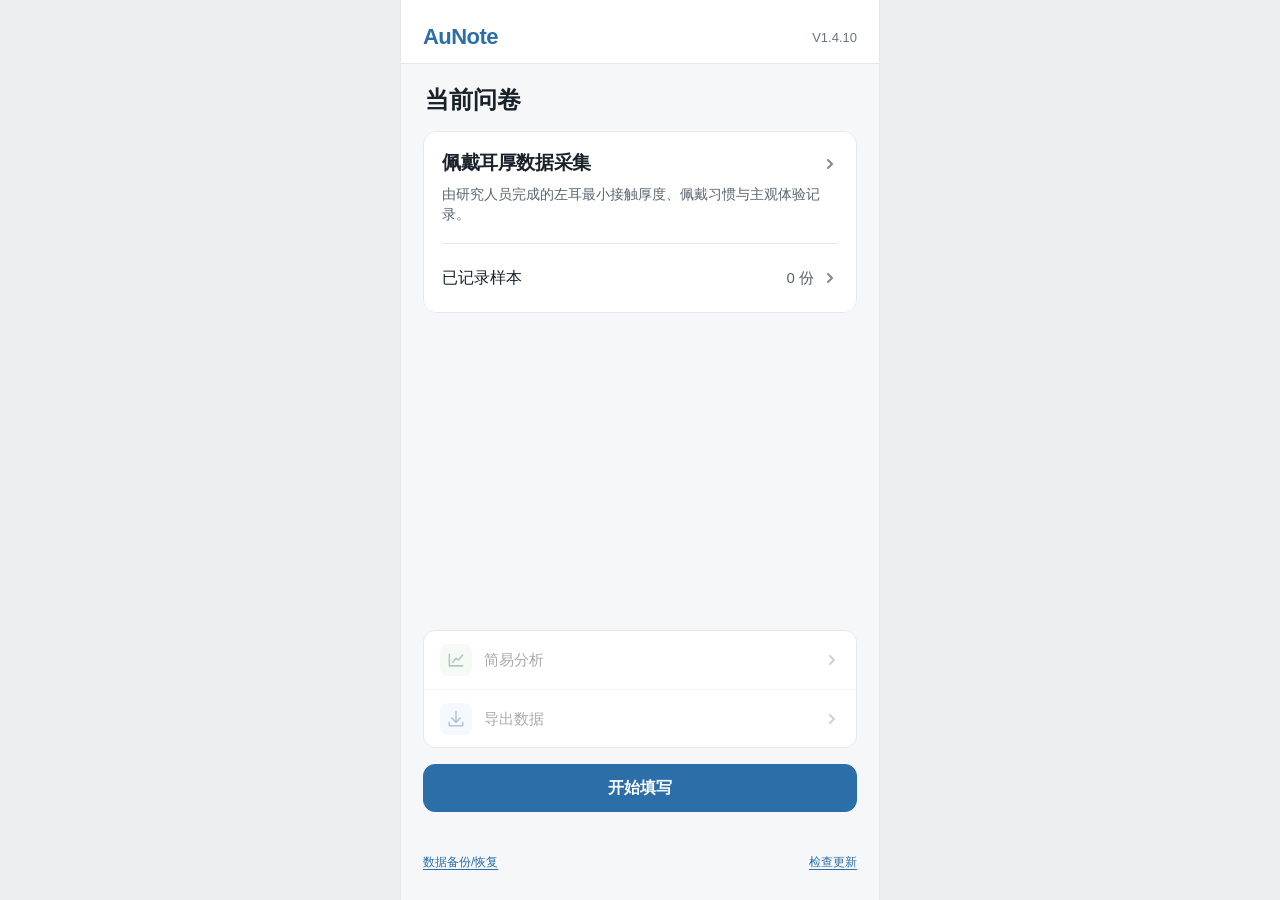
==== commit b9250b2d: "Add reusable image angle collection and mixed analysis in V1.4.10" ====
--- a/index.html
+++ b/index.html
@@ -8,11 +8,11 @@
     <meta name="apple-mobile-web-app-status-bar-style" content="default" />
     <meta name="apple-mobile-web-app-title" content="AuNote" />
     <meta name="description" content="AuNote 离线用户研究记录与导出工具" />
-    <link rel="manifest" href="./manifest.webmanifest?v=1.4.9" />
+    <link rel="manifest" href="./manifest.webmanifest?v=1.4.10" />
     <link rel="icon" href="./assets/App-icon2.svg" type="image/svg+xml" />
     <link rel="icon" href="./assets/icon-192.png" type="image/png" sizes="192x192" />
     <link rel="apple-touch-icon" href="./assets/icon-180.png" />
-    <link rel="stylesheet" href="./styles.css?v=1.4.9" />
+    <link rel="stylesheet" href="./styles.css?v=1.4.10" />
     <title>AuNote</title>
   </head>
   <body>
@@ -50,6 +50,6 @@
     <div id="toast" class="toast" role="status" hidden></div>
     <input id="template-file-input" type="file" accept=".json,application/json" hidden />
     <input id="backup-file-input" type="file" accept=".json,application/json" hidden />
-    <script type="module" src="./js/app.js?v=1.4.9"></script>
+    <script type="module" src="./js/app.js?v=1.4.10"></script>
   </body>
 </html>
--- a/styles.css
+++ b/styles.css
@@ -813,6 +813,11 @@
 .editor-rating-row input, .editor-rating-row textarea { min-width: 0; padding: 9px 10px; border: 1px solid #cfd5dc; border-radius: 6px; font-size: 16px; }
 .editor-rating-row textarea { grid-column: 2; resize: vertical; }
 .editor-locked-notice { padding: 16px; border: 1px solid var(--line); border-radius: 12px; background: #fff; color: var(--muted); font-size: 14px; line-height: 1.55; }
+.editor-readonly-preview { display: grid; gap: 12px; }
+.editor-readonly-preview h2 { margin: 0; color: var(--ink); font-size: 18px; line-height: 1.4; overflow-wrap: anywhere; }
+.editor-preview-description { margin: 0; color: var(--muted); font-size: 14px; line-height: 1.55; white-space: pre-line; }
+.editor-preview-image { display: block; width: 100%; height: auto; border-radius: 10px; background: var(--paper); }
+.editor-readonly-preview .editor-help { margin: 0; }
 .editor-delete-question { width: 100%; min-height: 44px; margin-top: 10px; border: 0; background: transparent; color: var(--danger); font-size: 14px; text-decoration: underline; }
 .question-type-overlay { position: fixed; z-index: 100; inset: 0; padding: 24px 16px max(24px, env(safe-area-inset-bottom)); display: flex; align-items: flex-end; justify-content: center; background: rgba(17, 24, 39, 0.34); }
 .question-type-dialog { width: min(100%, 520px); max-height: min(78dvh, 680px); padding: 18px; overflow-y: auto; border-radius: 16px; background: #fff; box-shadow: var(--shadow); }
@@ -1105,6 +1110,41 @@
 .annotation-workspace { flex: 1; min-height: 0; width: calc(100% + 28px); margin: 6px -14px 0; display: flex; flex-direction: column; align-items: center; justify-content: center; }
 .annotation-canvas { width: 100%; height: auto; max-height: 100%; min-height: 0; flex: 0 1 auto; display: block; border: 1px solid var(--line); border-radius: 10px; background: #fff; touch-action: none; user-select: none; -webkit-user-select: none; }
 .annotation-hit-area { touch-action: none; cursor: crosshair; }
+.image-angle-workspace { flex: 1; min-height: 0; display: flex; flex-direction: column; width: 100%; margin-top: 6px; }
+.image-angle-canvas { flex: 1; min-height: 0; width: 100%; height: 100%; display: block; border-radius: 10px; background: var(--paper); user-select: none; }
+.image-angle-baseline { stroke: var(--muted); stroke-width: 1; stroke-dasharray: 5 4; vector-effect: non-scaling-stroke; }
+.image-angle-ray { stroke: var(--accent); stroke-width: 3; stroke-linecap: round; vector-effect: non-scaling-stroke; }
+.image-angle-center { fill: var(--accent); }
+[data-angle-selected="false"] .image-angle-ray { opacity: 0.4; }
+.image-angle-tools { flex: none; padding: 8px 0 6px; }
+.image-angle-value-row { display: flex; justify-content: space-between; align-items: center; gap: 12px; min-height: 36px; font-size: 14px; }
+.image-angle-value-row output { margin-left: 8px; color: var(--accent); font-weight: 650; font-variant-numeric: tabular-nums; }
+.image-angle-clear { min-width: 44px; min-height: 36px; padding: 5px 8px; border: 0; background: transparent; color: var(--muted); font-size: 13px; }
+.image-angle-slider { display: block; width: 100%; min-height: 44px; margin: 0; padding: 0; appearance: none; -webkit-appearance: none; border: 0; border-radius: 0; background: transparent; touch-action: pan-x; }
+.image-angle-slider::-webkit-slider-runnable-track { height: 6px; border-radius: 999px; background: linear-gradient(to right, var(--accent) 0 var(--angle-progress, 18.18%), var(--line) var(--angle-progress, 18.18%) 100%); }
+.image-angle-slider::-moz-range-track { height: 6px; border-radius: 999px; background: linear-gradient(to right, var(--accent) 0 var(--angle-progress, 18.18%), var(--line) var(--angle-progress, 18.18%) 100%); }
+.image-angle-slider::-webkit-slider-thumb { box-sizing: border-box; width: 35.2px; height: 22px; margin-top: -8px; appearance: none; -webkit-appearance: none; border: 2px solid var(--accent); border-radius: 999px; background: #fff; }
+.image-angle-slider::-moz-range-thumb { box-sizing: border-box; width: 35.2px; height: 22px; border: 2px solid var(--accent); border-radius: 999px; background: #fff; }
+.image-angle-limits { display: flex; justify-content: space-between; gap: 8px; color: var(--muted); font-size: 11px; font-variant-numeric: tabular-nums; }
+.image-angle-statistics { display: grid; grid-template-columns: repeat(2, minmax(0, 1fr)); gap: 8px 24px; margin: 12px 0; color: var(--muted); font-size: 14px; }
+.image-angle-statistics strong { margin-left: 5px; color: var(--ink); font-weight: 650; }
+.image-angle-chart { display: block; width: 100%; height: auto; border-radius: 10px; background: var(--paper); }
+.angle-chart-bar { fill: var(--accent); fill-opacity: 0.8; stroke: none; stroke-width: 0; cursor: pointer; }
+.angle-chart-bar:focus { outline: none; }
+.angle-chart-bar[aria-pressed="true"] { stroke: #000; stroke-width: 1.5; vector-effect: non-scaling-stroke; }
+.angle-chart-grid { fill: none; stroke: var(--ink); stroke-opacity: 0.3; stroke-width: 1; vector-effect: non-scaling-stroke; pointer-events: none; }
+.angle-chart-mean { stroke: var(--ink); stroke-width: 1.5; vector-effect: non-scaling-stroke; pointer-events: none; }
+.angle-chart-count, .angle-chart-tick { font-size: var(--angle-label-size); fill: var(--ink); stroke: #fff; stroke-width: var(--angle-label-outline); paint-order: stroke; pointer-events: none; }
+.image-angle-legend { margin: 10px 0 0; font-size: 12px; line-height: 1.5; color: var(--muted); }
+.image-angle-legend { display: flex; flex-wrap: wrap; align-items: center; gap: 8px 16px; }
+.image-angle-legend > span { display: inline-flex; align-items: center; gap: 4px; }
+.image-angle-legend svg { display: block; flex: none; width: 32px; height: 12px; overflow: visible; }
+.image-angle-bin-info { color: #000; fill: #000; stroke: #fff; stroke-width: var(--angle-label-outline); paint-order: stroke; stroke-linejoin: round; font-size: var(--angle-label-size); font-weight: 700; pointer-events: none; }
+.image-angle-bin-info[hidden] { display: none; }
+.image-angle-analysis .analysis-more summary { color: #000; font-weight: 700; }
+.image-angle-ranges { margin: 12px 0 0; font-size: 13px; }
+.image-angle-ranges > div { display: flex; justify-content: space-between; gap: 12px; padding: 6px 0; }
+.image-angle-ranges dd { margin: 0; font-variant-numeric: tabular-nums; }
 .annotation-tools { width: calc(100% - 28px); flex: none; display: flex; align-items: center; justify-content: space-between; flex-wrap: wrap; gap: 5px 8px; padding: 6px 0 0; }
 .annotation-level-name { font-size: 13px; color: var(--muted); }
 .annotation-brush { order: 3; width: 100%; display: flex; align-items: center; gap: 8px; color: var(--muted); font-size: 12px; white-space: nowrap; }
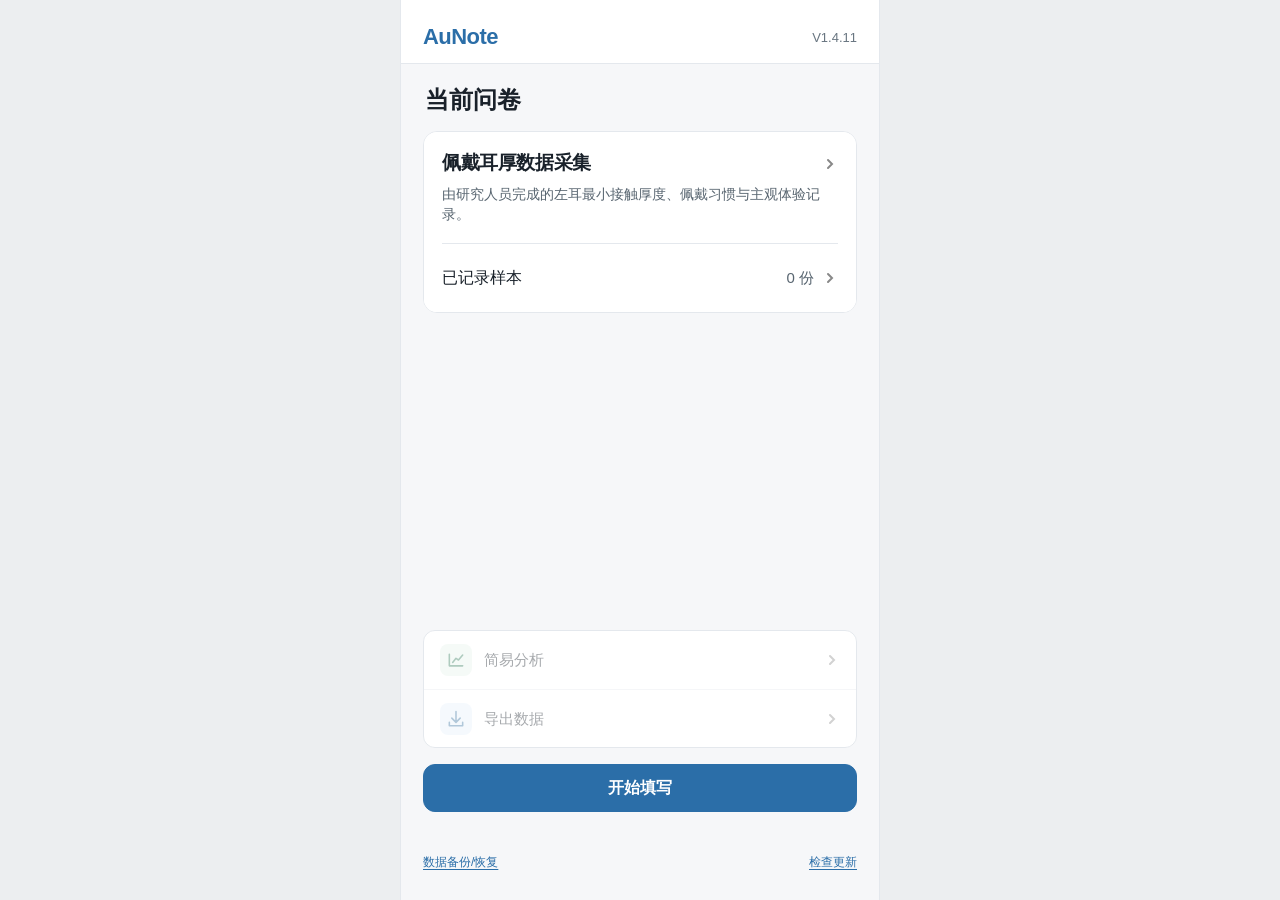
==== commit 692fed70: "Release AuNote 1.4.11: fix embedded-image annotation export" ====
--- a/index.html
+++ b/index.html
@@ -8,11 +8,11 @@
     <meta name="apple-mobile-web-app-status-bar-style" content="default" />
     <meta name="apple-mobile-web-app-title" content="AuNote" />
     <meta name="description" content="AuNote 离线用户研究记录与导出工具" />
-    <link rel="manifest" href="./manifest.webmanifest?v=1.4.10" />
+    <link rel="manifest" href="./manifest.webmanifest?v=1.4.11" />
     <link rel="icon" href="./assets/App-icon2.svg" type="image/svg+xml" />
     <link rel="icon" href="./assets/icon-192.png" type="image/png" sizes="192x192" />
     <link rel="apple-touch-icon" href="./assets/icon-180.png" />
-    <link rel="stylesheet" href="./styles.css?v=1.4.10" />
+    <link rel="stylesheet" href="./styles.css?v=1.4.11" />
     <title>AuNote</title>
   </head>
   <body>
@@ -50,6 +50,6 @@
     <div id="toast" class="toast" role="status" hidden></div>
     <input id="template-file-input" type="file" accept=".json,application/json" hidden />
     <input id="backup-file-input" type="file" accept=".json,application/json" hidden />
-    <script type="module" src="./js/app.js?v=1.4.10"></script>
+    <script type="module" src="./js/app.js?v=1.4.11"></script>
   </body>
 </html>
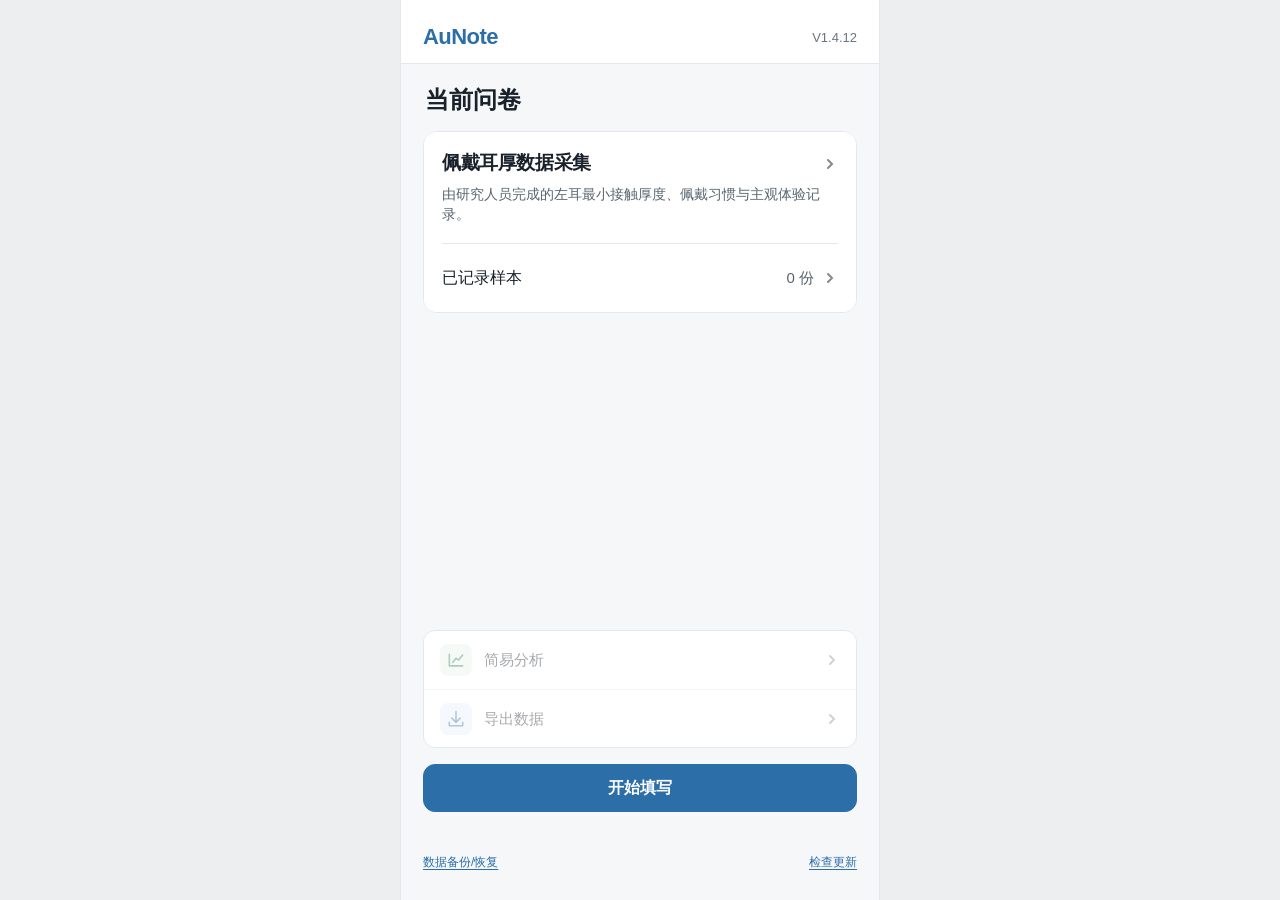
==== commit 9b5e1f1f: "Release AuNote 1.4.12 with safer restore and atomic sample completion" ====
--- a/index.html
+++ b/index.html
@@ -8,11 +8,11 @@
     <meta name="apple-mobile-web-app-status-bar-style" content="default" />
     <meta name="apple-mobile-web-app-title" content="AuNote" />
     <meta name="description" content="AuNote 离线用户研究记录与导出工具" />
-    <link rel="manifest" href="./manifest.webmanifest?v=1.4.11" />
+    <link rel="manifest" href="./manifest.webmanifest?v=1.4.12" />
     <link rel="icon" href="./assets/App-icon2.svg" type="image/svg+xml" />
     <link rel="icon" href="./assets/icon-192.png" type="image/png" sizes="192x192" />
     <link rel="apple-touch-icon" href="./assets/icon-180.png" />
-    <link rel="stylesheet" href="./styles.css?v=1.4.11" />
+    <link rel="stylesheet" href="./styles.css?v=1.4.12" />
     <title>AuNote</title>
   </head>
   <body>
@@ -50,6 +50,6 @@
     <div id="toast" class="toast" role="status" hidden></div>
     <input id="template-file-input" type="file" accept=".json,application/json" hidden />
     <input id="backup-file-input" type="file" accept=".json,application/json" hidden />
-    <script type="module" src="./js/app.js?v=1.4.11"></script>
+    <script type="module" src="./js/app.js?v=1.4.12"></script>
   </body>
 </html>
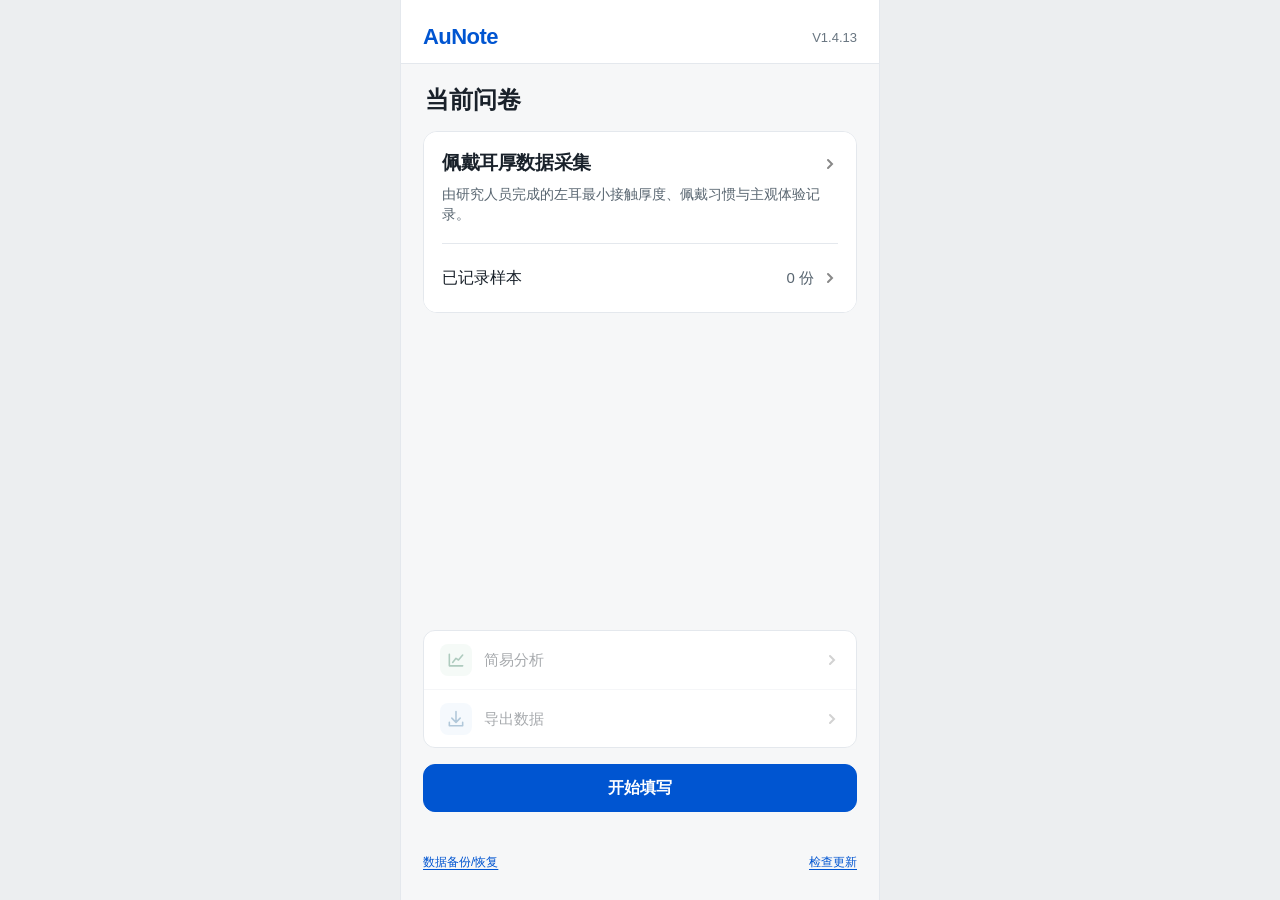
==== commit 81e35f2d: "Release AuNote 1.4.13 with approved brand colors and B1 icon" ====
--- a/index.html
+++ b/index.html
@@ -3,16 +3,16 @@
   <head>
     <meta charset="UTF-8" />
     <meta name="viewport" content="width=device-width, initial-scale=1, viewport-fit=cover" />
-    <meta name="theme-color" content="#f6f7f9" />
+    <meta name="theme-color" content="#f6f7f8" />
     <meta name="apple-mobile-web-app-capable" content="yes" />
     <meta name="apple-mobile-web-app-status-bar-style" content="default" />
     <meta name="apple-mobile-web-app-title" content="AuNote" />
     <meta name="description" content="AuNote 离线用户研究记录与导出工具" />
-    <link rel="manifest" href="./manifest.webmanifest?v=1.4.12" />
+    <link rel="manifest" href="./manifest.webmanifest?v=1.4.13" />
     <link rel="icon" href="./assets/App-icon2.svg" type="image/svg+xml" />
     <link rel="icon" href="./assets/icon-192.png" type="image/png" sizes="192x192" />
     <link rel="apple-touch-icon" href="./assets/icon-180.png" />
-    <link rel="stylesheet" href="./styles.css?v=1.4.12" />
+    <link rel="stylesheet" href="./styles.css?v=1.4.13" />
     <title>AuNote</title>
   </head>
   <body>
@@ -50,6 +50,6 @@
     <div id="toast" class="toast" role="status" hidden></div>
     <input id="template-file-input" type="file" accept=".json,application/json" hidden />
     <input id="backup-file-input" type="file" accept=".json,application/json" hidden />
-    <script type="module" src="./js/app.js?v=1.4.12"></script>
+    <script type="module" src="./js/app.js?v=1.4.13"></script>
   </body>
 </html>
--- a/styles.css
+++ b/styles.css
@@ -1,15 +1,15 @@
 :root {
   color-scheme: light;
-  --paper: #f6f7f9;
+  --paper: #f6f7f8;
   --surface: #ffffff;
   --ink: #19212a;
   --muted: #586570;
   --quiet: #687580;
   --line: #e4e8ed;
-  --forest: #2b6ea8;
-  --forest-soft: #eaf0f6;
-  --accent: #2b6ea8;
-  --accent-soft: #eaf0f6;
+  --forest: #0055d1;
+  --forest-soft: #e8f0fb;
+  --accent: #0055d1;
+  --accent-soft: #e8f0fb;
   --danger: #c53030;
   --danger-soft: #fff5f5;
   --shadow: 0 16px 36px rgba(30, 50, 61, 0.14);
@@ -128,7 +128,7 @@
   font-weight: 720;
 }
 
-.primary-button { background: var(--forest); color: #fff; box-shadow: 0 10px 24px rgba(43, 110, 168, 0.16); }
+.primary-button { background: var(--forest); color: #fff; box-shadow: 0 10px 24px rgba(0, 85, 209, 0.16); }
 .primary-button.accent { background: var(--accent); color: #27170b; }
 .secondary-button { background: var(--surface); color: var(--forest); border: 1px solid var(--line); }
 .danger-button { background: var(--danger-soft); color: var(--danger); }
@@ -339,7 +339,7 @@
 
 button { cursor: pointer; }
 button:focus-visible, input:focus-visible, textarea:focus-visible {
-  outline: 3px solid rgba(43, 110, 168, 0.27);
+  outline: 3px solid rgba(0, 85, 209, 0.27);
   outline-offset: 2px;
 }
 ::selection { background: #d5e7f3; color: var(--ink); }
@@ -718,7 +718,7 @@
   position: fixed;
   z-index: 1000;
   margin: 0;
-  border: 1px solid rgba(43, 110, 168, 0.55);
+  border: 1px solid rgba(0, 85, 209, 0.55);
   opacity: 0.98;
   box-shadow: 0 14px 30px rgba(17, 24, 39, 0.2);
   transform-origin: center;
@@ -786,7 +786,7 @@
   line-height: 1.45;
 }
 .editor-field textarea { resize: vertical; }
-.editor-field input:focus, .editor-field textarea:focus { border-color: var(--forest); box-shadow: 0 0 0 3px rgba(43, 110, 168, 0.12); }
+.editor-field input:focus, .editor-field textarea:focus { border-color: var(--forest); box-shadow: 0 0 0 3px rgba(0, 85, 209, 0.12); }
 .editor-check { min-height: 44px; display: flex; align-items: center; gap: 10px; color: var(--muted); font-size: 14px; }
 .editor-check input { width: 20px; height: 20px; accent-color: var(--forest); }
 .editor-help { margin: -4px 0 0; color: var(--quiet); font-size: 12px; line-height: 1.55; }
@@ -860,7 +860,7 @@
 .chart-legend { margin-top: 10px; display: flex; flex-wrap: wrap; gap: 14px; color: var(--muted); font-size: 12px; }
 .chart-legend span { display: inline-flex; align-items: center; gap: 6px; }
 .chart-legend span::before { width: 18px; height: 8px; content: ""; display: inline-block; }
-.legend-bar::before { border: 1px solid var(--chart-color, var(--forest)); background: var(--chart-fill, rgba(43, 110, 168, 0.22)); }
+.legend-bar::before { border: 1px solid var(--chart-color, var(--forest)); background: var(--chart-fill, rgba(0, 85, 209, 0.22)); }
 .legend-line::before { height: 0 !important; border-top: 2px solid var(--chart-color, var(--forest)); }
 .legend-normal::before { height: 0 !important; border-top: 2px dashed #4b5563; }
 .chart-stage { position: relative; width: 100%; height: clamp(270px, 44vh, 360px); margin-top: 6px; }
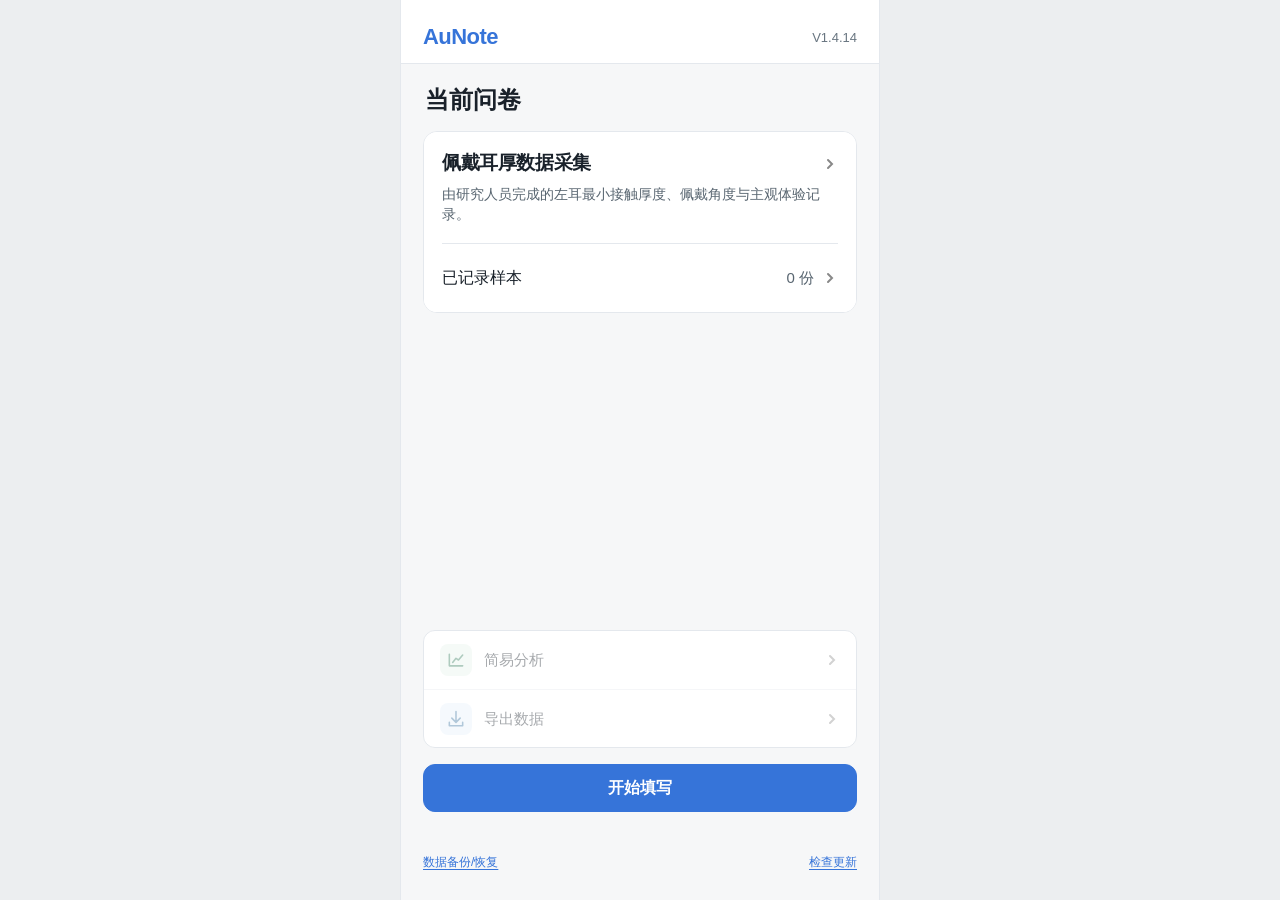
==== commit 4a943d4a: "Release AuNote 1.4.14 with paired comparisons and updated accent" ====
--- a/index.html
+++ b/index.html
@@ -8,11 +8,11 @@
     <meta name="apple-mobile-web-app-status-bar-style" content="default" />
     <meta name="apple-mobile-web-app-title" content="AuNote" />
     <meta name="description" content="AuNote 离线用户研究记录与导出工具" />
-    <link rel="manifest" href="./manifest.webmanifest?v=1.4.13" />
+    <link rel="manifest" href="./manifest.webmanifest?v=1.4.14" />
     <link rel="icon" href="./assets/App-icon2.svg" type="image/svg+xml" />
     <link rel="icon" href="./assets/icon-192.png" type="image/png" sizes="192x192" />
     <link rel="apple-touch-icon" href="./assets/icon-180.png" />
-    <link rel="stylesheet" href="./styles.css?v=1.4.13" />
+    <link rel="stylesheet" href="./styles.css?v=1.4.14" />
     <title>AuNote</title>
   </head>
   <body>
@@ -50,6 +50,6 @@
     <div id="toast" class="toast" role="status" hidden></div>
     <input id="template-file-input" type="file" accept=".json,application/json" hidden />
     <input id="backup-file-input" type="file" accept=".json,application/json" hidden />
-    <script type="module" src="./js/app.js?v=1.4.13"></script>
+    <script type="module" src="./js/app.js?v=1.4.14"></script>
   </body>
 </html>
--- a/styles.css
+++ b/styles.css
@@ -6,9 +6,9 @@
   --muted: #586570;
   --quiet: #687580;
   --line: #e4e8ed;
-  --forest: #0055d1;
+  --forest: var(--accent);
   --forest-soft: #e8f0fb;
-  --accent: #0055d1;
+  --accent: #3674d9;
   --accent-soft: #e8f0fb;
   --danger: #c53030;
   --danger-soft: #fff5f5;
@@ -128,7 +128,7 @@
   font-weight: 720;
 }
 
-.primary-button { background: var(--forest); color: #fff; box-shadow: 0 10px 24px rgba(0, 85, 209, 0.16); }
+.primary-button { background: var(--forest); color: #fff; box-shadow: 0 10px 24px rgba(54, 116, 217, 0.16); }
 .primary-button.accent { background: var(--accent); color: #27170b; }
 .secondary-button { background: var(--surface); color: var(--forest); border: 1px solid var(--line); }
 .danger-button { background: var(--danger-soft); color: var(--danger); }
@@ -339,7 +339,7 @@
 
 button { cursor: pointer; }
 button:focus-visible, input:focus-visible, textarea:focus-visible {
-  outline: 3px solid rgba(0, 85, 209, 0.27);
+  outline: 3px solid rgba(54, 116, 217, 0.27);
   outline-offset: 2px;
 }
 ::selection { background: #d5e7f3; color: var(--ink); }
@@ -418,7 +418,7 @@
   border-radius: 12px;
   background: transparent;
 }
-.back-button img, .row-chevron, .hero-heading img { display: block; flex: 0 0 auto; }
+.back-button img, .back-button svg, .row-chevron, .hero-heading img { display: block; flex: 0 0 auto; }
 
 .home-screen { display: flex; flex-direction: column; }
 .home-content {
@@ -709,7 +709,7 @@
   transition: transform 150ms ease, box-shadow 150ms ease, opacity 150ms ease;
   will-change: transform;
 }
-.back-button img { width: 24px; height: 24px; }
+.back-button img, .back-button svg { width: 24px; height: 24px; }
 .overview-question-row.reorder-placeholder {
   opacity: 0;
   transition: none;
@@ -718,7 +718,7 @@
   position: fixed;
   z-index: 1000;
   margin: 0;
-  border: 1px solid rgba(0, 85, 209, 0.55);
+  border: 1px solid rgba(54, 116, 217, 0.55);
   opacity: 0.98;
   box-shadow: 0 14px 30px rgba(17, 24, 39, 0.2);
   transform-origin: center;
@@ -738,7 +738,6 @@
   background: #fff;
   color: var(--forest);
 }
-.overview-add-question img { filter: brightness(0) saturate(100%) invert(39%) sepia(31%) saturate(1690%) hue-rotate(164deg) brightness(89%) contrast(91%); }
 .overview-delete-link { width: 100%; min-height: 44px; margin-top: 18px; border: 0; background: transparent; color: var(--danger); font-size: 14px; text-decoration: underline; }
 .overview-footer {
   position: fixed;
@@ -786,7 +785,7 @@
   line-height: 1.45;
 }
 .editor-field textarea { resize: vertical; }
-.editor-field input:focus, .editor-field textarea:focus { border-color: var(--forest); box-shadow: 0 0 0 3px rgba(0, 85, 209, 0.12); }
+.editor-field input:focus, .editor-field textarea:focus { border-color: var(--forest); box-shadow: 0 0 0 3px rgba(54, 116, 217, 0.12); }
 .editor-check { min-height: 44px; display: flex; align-items: center; gap: 10px; color: var(--muted); font-size: 14px; }
 .editor-check input { width: 20px; height: 20px; accent-color: var(--forest); }
 .editor-help { margin: -4px 0 0; color: var(--quiet); font-size: 12px; line-height: 1.55; }
@@ -860,7 +859,7 @@
 .chart-legend { margin-top: 10px; display: flex; flex-wrap: wrap; gap: 14px; color: var(--muted); font-size: 12px; }
 .chart-legend span { display: inline-flex; align-items: center; gap: 6px; }
 .chart-legend span::before { width: 18px; height: 8px; content: ""; display: inline-block; }
-.legend-bar::before { border: 1px solid var(--chart-color, var(--forest)); background: var(--chart-fill, rgba(0, 85, 209, 0.22)); }
+.legend-bar::before { border: 1px solid var(--chart-color, var(--forest)); background: var(--chart-fill, rgba(54, 116, 217, 0.22)); }
 .legend-line::before { height: 0 !important; border-top: 2px solid var(--chart-color, var(--forest)); }
 .legend-normal::before { height: 0 !important; border-top: 2px dashed #4b5563; }
 .chart-stage { position: relative; width: 100%; height: clamp(270px, 44vh, 360px); margin-top: 6px; }
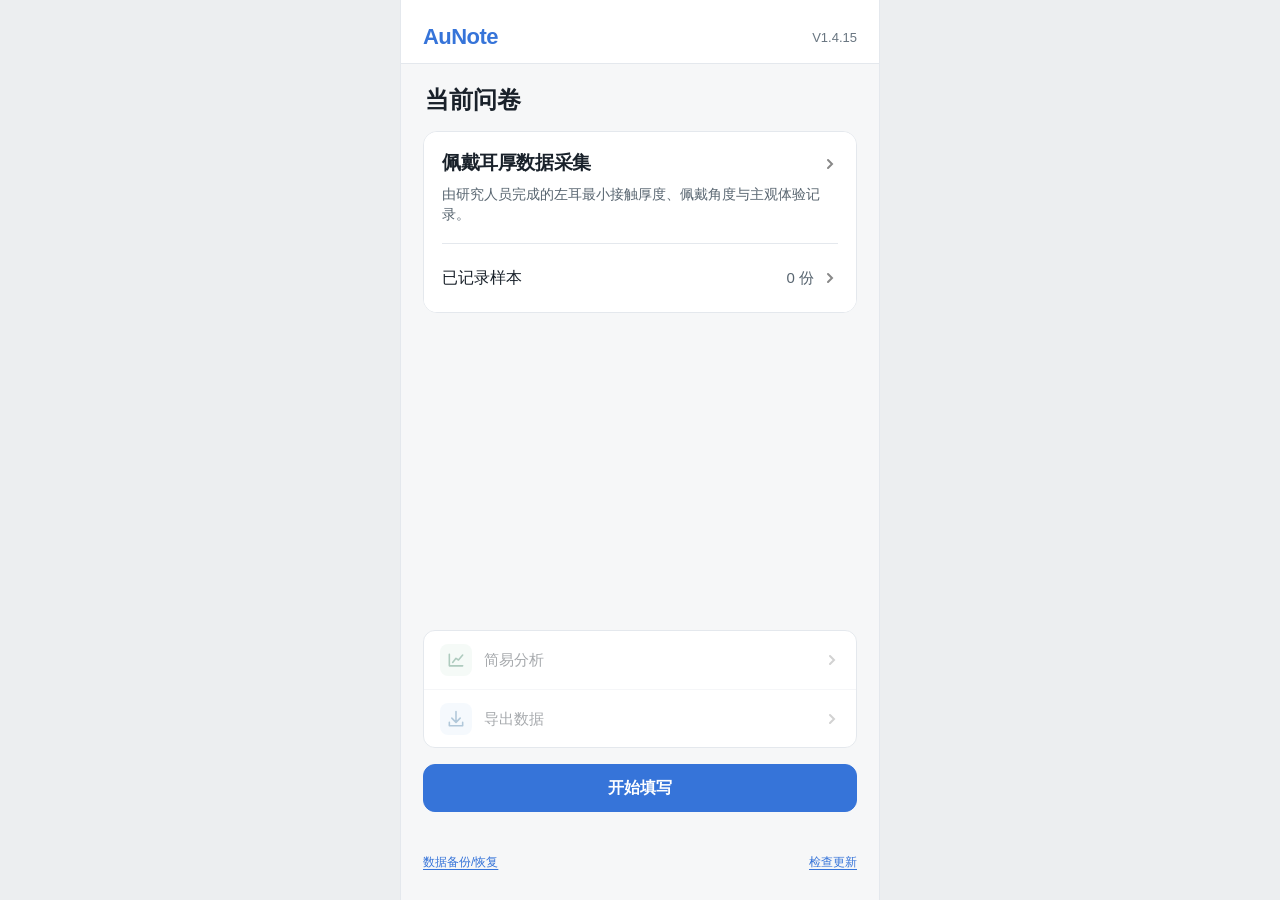
==== commit ed462408: "Release AuNote 1.4.15 with ear length guidance" ====
--- a/index.html
+++ b/index.html
@@ -8,11 +8,11 @@
     <meta name="apple-mobile-web-app-status-bar-style" content="default" />
     <meta name="apple-mobile-web-app-title" content="AuNote" />
     <meta name="description" content="AuNote 离线用户研究记录与导出工具" />
-    <link rel="manifest" href="./manifest.webmanifest?v=1.4.14" />
+    <link rel="manifest" href="./manifest.webmanifest?v=1.4.15" />
     <link rel="icon" href="./assets/App-icon2.svg" type="image/svg+xml" />
     <link rel="icon" href="./assets/icon-192.png" type="image/png" sizes="192x192" />
     <link rel="apple-touch-icon" href="./assets/icon-180.png" />
-    <link rel="stylesheet" href="./styles.css?v=1.4.14" />
+    <link rel="stylesheet" href="./styles.css?v=1.4.15" />
     <title>AuNote</title>
   </head>
   <body>
@@ -50,6 +50,6 @@
     <div id="toast" class="toast" role="status" hidden></div>
     <input id="template-file-input" type="file" accept=".json,application/json" hidden />
     <input id="backup-file-input" type="file" accept=".json,application/json" hidden />
-    <script type="module" src="./js/app.js?v=1.4.14"></script>
+    <script type="module" src="./js/app.js?v=1.4.15"></script>
   </body>
 </html>
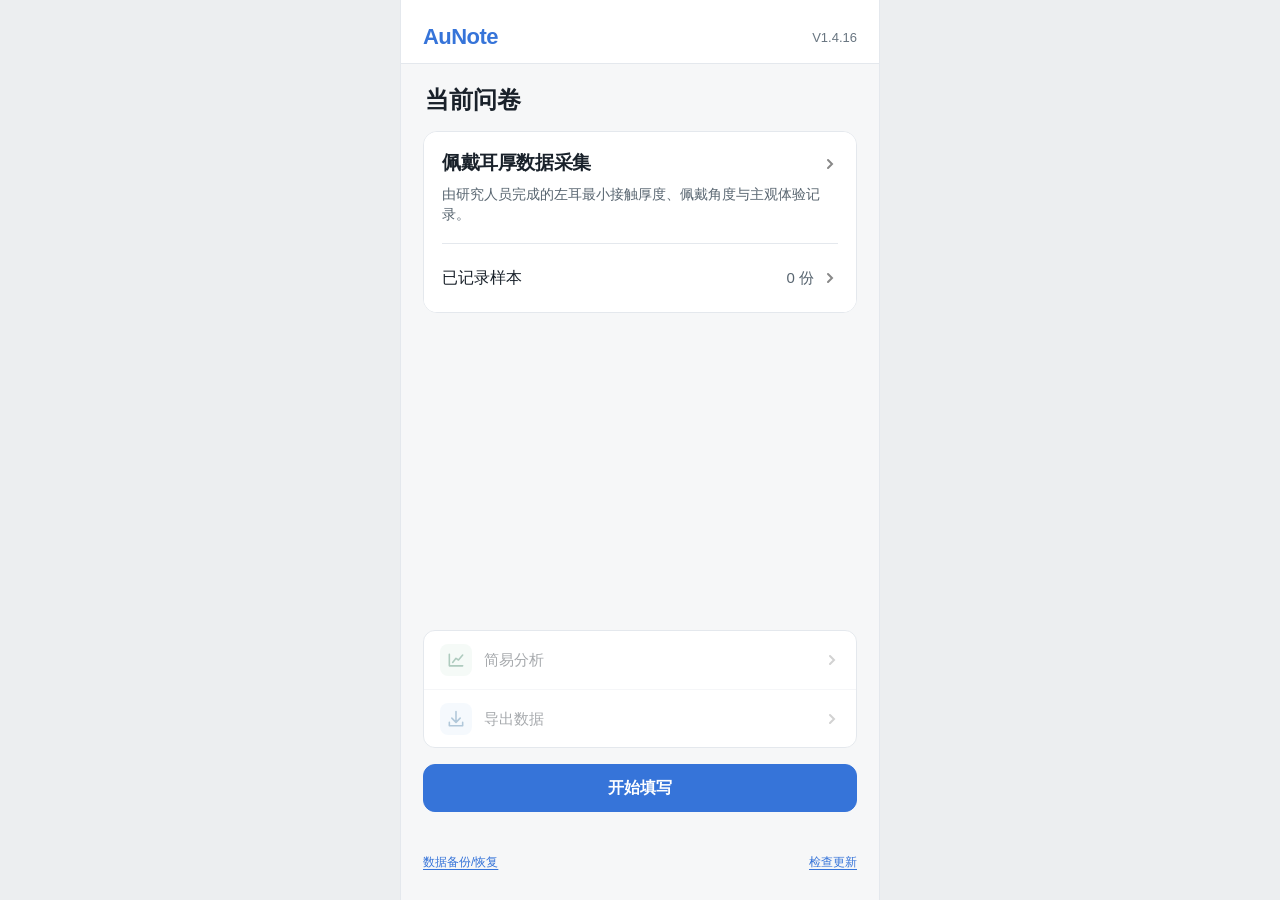
==== commit fde9340a: "Release AuNote 1.4.16 with offline and data fixes" ====
--- a/index.html
+++ b/index.html
@@ -8,11 +8,11 @@
     <meta name="apple-mobile-web-app-status-bar-style" content="default" />
     <meta name="apple-mobile-web-app-title" content="AuNote" />
     <meta name="description" content="AuNote 离线用户研究记录与导出工具" />
-    <link rel="manifest" href="./manifest.webmanifest?v=1.4.15" />
+    <link rel="manifest" href="./manifest.webmanifest?v=1.4.16" />
     <link rel="icon" href="./assets/App-icon2.svg" type="image/svg+xml" />
     <link rel="icon" href="./assets/icon-192.png" type="image/png" sizes="192x192" />
     <link rel="apple-touch-icon" href="./assets/icon-180.png" />
-    <link rel="stylesheet" href="./styles.css?v=1.4.15" />
+    <link rel="stylesheet" href="./styles.css?v=1.4.16" />
     <title>AuNote</title>
   </head>
   <body>
@@ -50,6 +50,6 @@
     <div id="toast" class="toast" role="status" hidden></div>
     <input id="template-file-input" type="file" accept=".json,application/json" hidden />
     <input id="backup-file-input" type="file" accept=".json,application/json" hidden />
-    <script type="module" src="./js/app.js?v=1.4.15"></script>
+    <script type="module" src="./js/app.js?v=1.4.16"></script>
   </body>
 </html>
